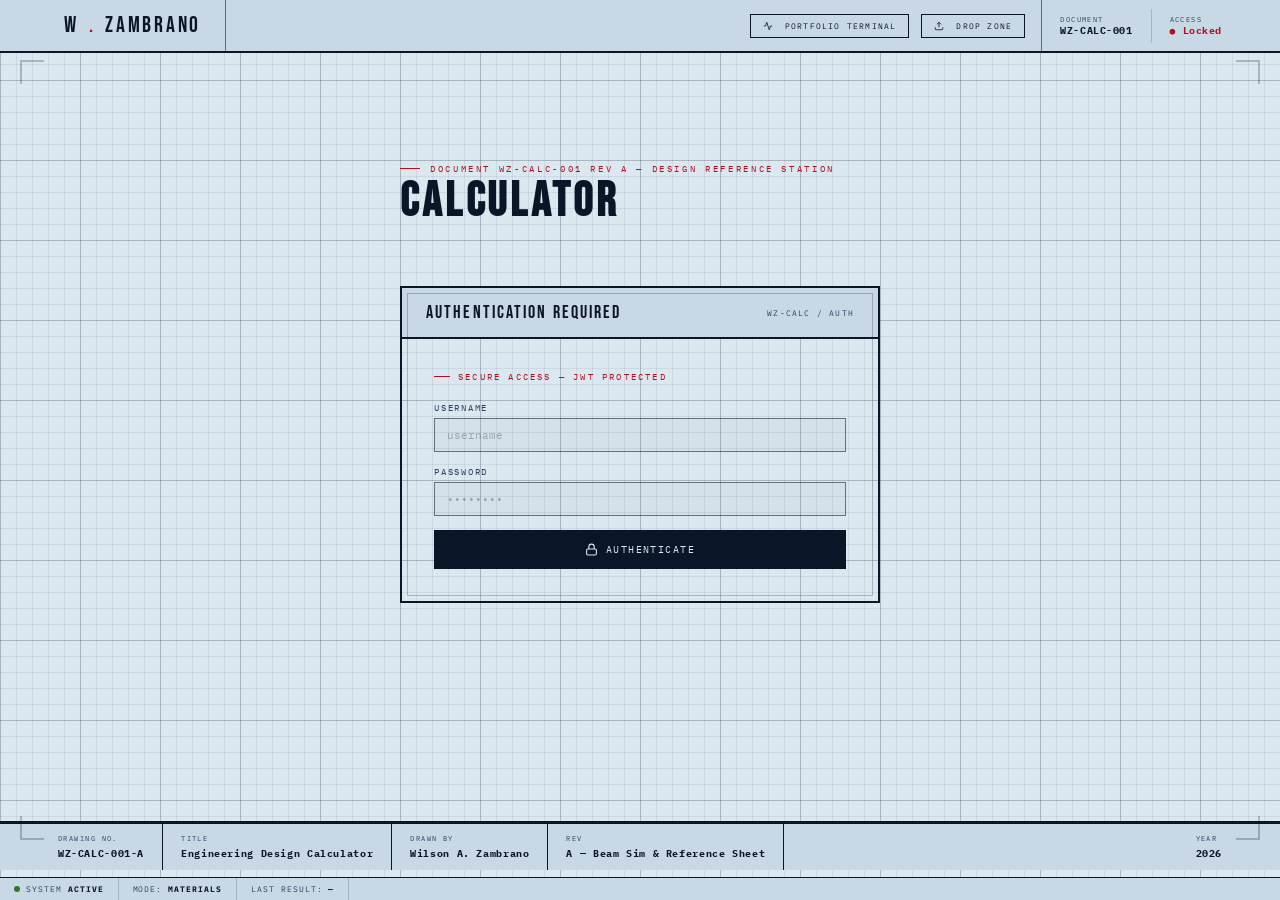
==== calculator.html @ 28a5c5eb "calc page iteration 3" ====
<!DOCTYPE html>
<html lang="en">
<head>
<meta charset="UTF-8">
<meta name="viewport" content="width=device-width, initial-scale=1.0">
<title>W.Zambrano — Engineering Calculator</title>
<link href="https://fonts.googleapis.com/css2?family=Bebas+Neue&family=IBM+Plex+Mono:ital,wght@0,300;0,400;0,600;0,700;1,400&family=Crimson+Pro:ital,wght@0,400;0,600;1,400&display=swap" rel="stylesheet">
<link href="blueprint.css" rel="stylesheet">
<link href="calculator-additions.css" rel="stylesheet">
</head>
<body>

<div class="reg-mark tl"></div><div class="reg-mark tr"></div><div class="reg-mark bl"></div><div class="reg-mark br"></div>

<header id="header">
  <nav class="nav-inner">
    <div style="display: flex; align-items: center;">
      <a href="index.html" class="nav-brand" title="Return to Portfolio">W<span>.</span>Zambrano</a>
    </div>

    <div style="display: flex; align-items: center; gap: 12px; margin-left: auto; padding-right: 16px; border-right: 1px solid var(--line-bold);">
      <a href="terminal.html" class="btn btn-outline" style="padding: 6px 12px; font-size: 0.5rem; text-decoration: none;">
        <svg width="10" height="10" viewBox="0 0 24 24" fill="none" stroke="currentColor" stroke-width="2" style="display:inline;vertical-align:middle;margin-right:4px;"><polyline points="22 12 18 12 15 21 9 3 6 12 2 12"/></svg>
        <span>Portfolio Terminal</span>
      </a>
      <a href="drop.html" class="btn btn-outline" style="padding: 6px 12px; font-size: 0.5rem; text-decoration: none;">
        <svg width="10" height="10" viewBox="0 0 24 24" fill="none" stroke="currentColor" stroke-width="2" style="display:inline;vertical-align:middle;margin-right:4px;"><path d="M21 15v4a2 2 0 01-2 2H5a2 2 0 01-2-2v-4"/><polyline points="17 8 12 3 7 8"/><line x1="12" y1="3" x2="12" y2="15"/></svg>
        <span>Drop Zone</span>
      </a>
      <button id="top-logout-btn" onclick="doLogout()" class="btn btn-outline" style="display:none; padding: 6px 12px; font-size: 0.5rem; border-color: var(--red); color: var(--red);">
        <svg width="10" height="10" viewBox="0 0 24 24" fill="none" stroke="currentColor" stroke-width="2" style="display:inline;vertical-align:middle;margin-right:4px;"><path d="M9 21H5a2 2 0 0 1-2-2V5a2 2 0 0 1 2-2h4"/><polyline points="16 17 21 12 16 7"/><line x1="21" y1="12" x2="9" y2="12"/></svg>
        Logout
      </button>
    </div>

    <div class="nav-doc-ref" style="margin-left: 0;">
      <div class="nav-doc-cell" style="border-left: none;"><span class="nav-doc-key">Document</span><span class="nav-doc-val">WZ-CALC-001</span></div>
      <div class="nav-doc-cell"><span class="nav-doc-key">Access</span><span class="nav-doc-val" id="nav-access-val" style="color:var(--red);">● Locked</span></div>
    </div>
  </nav>
</header>

<main>
  <div id="login-screen">
    <div style="margin-bottom:28px; width: 100%; max-width: 480px;">
      <p class="dwg-section-label">Document WZ-CALC-001 Rev A — Design Reference Station</p>
      <h1 class="dwg-title">Calculator</h1>
    </div>
    <div class="login-box-wrapper">
      <div class="login-box">
        <div class="login-header">
          <span class="login-header-title">Authentication Required</span>
          <span class="login-doc-ref">WZ-CALC / AUTH</span>
        </div>
        <div class="login-body">
          <p class="login-eyebrow">Secure Access — JWT Protected</p>
          <div id="login-error">Invalid credentials. Access denied.</div>
          <div class="form-group">
            <label class="form-label">Username</label>
            <input type="text" id="login-username" class="form-input" placeholder="username" autocomplete="username">
          </div>
          <div class="form-group">
            <label class="form-label">Password</label>
            <input type="password" id="login-password" class="form-input" placeholder="••••••••" autocomplete="current-password">
          </div>
          <button class="btn btn-solid btn-full" id="login-btn" onclick="doLogin()">
            <svg width="13" height="13" viewBox="0 0 24 24" fill="none" stroke="currentColor" stroke-width="2"><rect x="3" y="11" width="18" height="11" rx="2"/><path d="M7 11V7a5 5 0 0110 0v4"/></svg> Authenticate
          </button>
        </div>
      </div>
    </div>
  </div>

  <div id="app-screen" style="display:none;">
    <div style="margin-bottom:28px;">
      <p class="dwg-section-label">Document WZ-CALC-001 Rev A — Design Reference Station</p>
      <h1 class="dwg-title">Engineering Calculator</h1>
    </div>

    <div class="input-mode-toggle" style="margin-bottom: 24px;">
      <button class="mode-btn active" data-tab="materials" onclick="switchTab('materials')">Materials</button>
      <button class="mode-btn" data-tab="beam" onclick="switchTab('beam')">Beam Simulator</button>
      <button class="mode-btn" data-tab="calcs" onclick="switchTab('calcs')">Design Calcs</button>
      <button class="mode-btn" data-tab="cheat" onclick="switchTab('cheat')">Cheat Sheet</button>
    </div>

    <!-- TAB: MATERIALS -->
    <div class="tab-panel active" id="tab-materials">
      <div class="login-box">
        <div class="login-header">
          <span class="login-header-title">Material Selector</span>
          <span class="login-doc-ref">WZ-CALC / MAT</span>
        </div>
        <div class="login-body">
          <div class="form-group">
            <label class="form-label">Material</label>
            <select id="material-select" class="form-input material-dropdown" onchange="updateMaterial()"></select>
          </div>
          <div class="spec-block">
            <div class="spec-block-header">Properties</div>
            <div id="material-specs"></div>
          </div>
        </div>
      </div>
    </div>

    <!-- TAB: BEAM SIMULATOR -->
    <div class="tab-panel" id="tab-beam">
      <div class="login-box">
        <div class="login-header">
          <span class="login-header-title">Beam Deflection Simulator</span>
          <span class="login-doc-ref">WZ-CALC / BEAM</span>
        </div>
        <div class="login-body">
          <div class="field-row">
            <div class="form-group">
              <label class="form-label">Load Case</label>
              <select id="beam-type" class="form-input" onchange="onBeamTypeChange()">
                <option value="cantilever_point">Cantilever — Point Load at End</option>
                <option value="cantilever_udl">Cantilever — Uniform Load</option>
                <option value="ss_point_center">Simply Supported — Point Load at Center</option>
                <option value="ss_point_offset">Simply Supported — Point Load Off-Center</option>
                <option value="ss_udl">Simply Supported — Uniform Load</option>
              </select>
            </div>
            <div class="form-group">
              <label class="form-label">Material</label>
              <select id="beam-material" class="form-input material-dropdown"></select>
            </div>
          </div>

          <div class="field-row">
            <div class="form-group">
              <label class="form-label">Length L (mm)</label>
              <input type="number" id="beam-length" class="form-input" value="500">
            </div>
            <div class="form-group">
              <label class="form-label" id="load-label">Load P (N)</label>
              <input type="number" id="beam-load" class="form-input" value="200">
            </div>
            <div class="form-group" id="position-field" style="display:none;">
              <label class="form-label">Position a (mm from left)</label>
              <input type="number" id="beam-position" class="form-input" value="150">
            </div>
          </div>

          <div class="field-row">
            <div class="form-group">
              <label class="form-label">Cross-Section</label>
              <select id="cross-section" class="form-input" onchange="onSectionChange()">
                <option value="rect">Rectangular</option>
                <option value="circle">Circular (solid)</option>
                <option value="tube">Circular (tube)</option>
                <option value="custom">Custom I</option>
              </select>
            </div>
          </div>

          <div class="field-row" id="section-rect">
            <div class="form-group"><label class="form-label">Width b (mm)</label><input type="number" id="dim-b" class="form-input" value="20"></div>
            <div class="form-group"><label class="form-label">Height h (mm)</label><input type="number" id="dim-h" class="form-input" value="10"></div>
          </div>
          <div class="field-row" id="section-circle" style="display:none;">
            <div class="form-group"><label class="form-label">Diameter d (mm)</label><input type="number" id="dim-d" class="form-input" value="15"></div>
          </div>
          <div class="field-row" id="section-tube" style="display:none;">
            <div class="form-group"><label class="form-label">Outer Ø (mm)</label><input type="number" id="dim-do" class="form-input" value="20"></div>
            <div class="form-group"><label class="form-label">Inner Ø (mm)</label><input type="number" id="dim-di" class="form-input" value="16"></div>
          </div>
          <div class="field-row" id="section-custom" style="display:none;">
            <div class="form-group"><label class="form-label">I (mm⁴)</label><input type="number" id="dim-I" class="form-input" value="1667"></div>
            <div class="form-group"><label class="form-label">c (mm)</label><input type="number" id="dim-c" class="form-input" value="5"></div>
          </div>

          <button class="btn btn-solid" onclick="runBeamSimulation()">Run Simulation</button>

          <div class="spec-block" style="margin-top:16px;">
            <div class="spec-block-header">Deflection Plot — Exaggerated Scale</div>
            <div id="beam-svg-container"></div>
          </div>
          <div class="spec-block" style="margin-top:12px;">
            <div class="spec-block-header">Result</div>
            <div id="beam-result"></div>
          </div>
        </div>
      </div>
    </div>

    <!-- TAB: DESIGN CALCS -->
    <div class="tab-panel" id="tab-calcs">
      <div class="login-box" style="margin-bottom:20px;">
        <div class="login-header"><span class="login-header-title">Axial Stress &amp; Factor of Safety</span><span class="login-doc-ref">WZ-CALC / AXL</span></div>
        <div class="login-body">
          <div class="field-row">
            <div class="form-group"><label class="form-label">Force F (N)</label><input type="number" id="stress-F" class="form-input" value="5000"></div>
            <div class="form-group"><label class="form-label">Area A (mm²)</label><input type="number" id="stress-A" class="form-input" value="100"></div>
            <div class="form-group"><label class="form-label">Material</label><select id="stress-material" class="form-input material-dropdown"></select></div>
          </div>
          <button class="btn btn-solid" onclick="calcStress()">Calculate</button>
          <div class="spec-block" style="margin-top:12px;"><div class="spec-block-header">Result</div><div id="stress-result"></div></div>
        </div>
      </div>

      <div class="login-box" style="margin-bottom:20px;">
        <div class="login-header"><span class="login-header-title">Shaft Torsion</span><span class="login-doc-ref">WZ-CALC / TOR</span></div>
        <div class="login-body">
          <div class="field-row">
            <div class="form-group"><label class="form-label">Torque T (N·mm)</label><input type="number" id="torsion-T" class="form-input" value="15000"></div>
            <div class="form-group"><label class="form-label">Shaft Ø d (mm)</label><input type="number" id="torsion-d" class="form-input" value="20"></div>
            <div class="form-group"><label class="form-label">Length L (mm)</label><input type="number" id="torsion-L" class="form-input" value="300"></div>
            <div class="form-group"><label class="form-label">Material</label><select id="torsion-material" class="form-input material-dropdown"></select></div>
          </div>
          <button class="btn btn-solid" onclick="calcTorsion()">Calculate</button>
          <div class="spec-block" style="margin-top:12px;"><div class="spec-block-header">Result</div><div id="torsion-result"></div></div>
        </div>
      </div>

      <div class="login-box" style="margin-bottom:20px;">
        <div class="login-header"><span class="login-header-title">Column Buckling (Euler)</span><span class="login-doc-ref">WZ-CALC / BKL</span></div>
        <div class="login-body">
          <div class="field-row">
            <div class="form-group"><label class="form-label">Material</label><select id="buckle-material" class="form-input material-dropdown"></select></div>
            <div class="form-group"><label class="form-label">I (mm⁴)</label><input type="number" id="buckle-I" class="form-input" value="8333"></div>
            <div class="form-group"><label class="form-label">Length L (mm)</label><input type="number" id="buckle-L" class="form-input" value="800"></div>
            <div class="form-group"><label class="form-label">End Condition K</label>
              <select id="buckle-K" class="form-input">
                <option value="2">Fixed-Free (K=2)</option>
                <option value="1" selected>Pinned-Pinned (K=1)</option>
                <option value="0.7">Fixed-Pinned (K=0.7)</option>
                <option value="0.5">Fixed-Fixed (K=0.5)</option>
              </select>
            </div>
          </div>
          <button class="btn btn-solid" onclick="calcBuckling()">Calculate</button>
          <div class="spec-block" style="margin-top:12px;"><div class="spec-block-header">Result</div><div id="buckle-result"></div></div>
        </div>
      </div>

      <div class="login-box">
        <div class="login-header"><span class="login-header-title">Helical Spring Rate</span><span class="login-doc-ref">WZ-CALC / SPR</span></div>
        <div class="login-body">
          <div class="field-row">
            <div class="form-group"><label class="form-label">Wire Ø d (mm)</label><input type="number" id="spring-d" class="form-input" value="2"></div>
            <div class="form-group"><label class="form-label">Coil Ø D (mm)</label><input type="number" id="spring-D" class="form-input" value="18"></div>
            <div class="form-group"><label class="form-label">Active Coils n</label><input type="number" id="spring-n" class="form-input" value="10"></div>
            <div class="form-group"><label class="form-label">Material</label><select id="spring-material" class="form-input material-dropdown"></select></div>
          </div>
          <button class="btn btn-solid" onclick="calcSpring()">Calculate</button>
          <div class="spec-block" style="margin-top:12px;"><div class="spec-block-header">Result</div><div id="spring-result"></div></div>
        </div>
      </div>
    </div>

    <!-- TAB: CHEAT SHEET -->
    <div class="tab-panel" id="tab-cheat">
      <div class="cheat-section">
        <p class="cheat-section-title">Stress &amp; Strain</p>
        <table class="cheat-table">
          <tr><td class="eq">σ = F / A</td><td>Normal (axial) stress</td><td class="notes">A = cross-sectional area</td></tr>
          <tr><td class="eq">ε = δ / L</td><td>Normal strain</td><td class="notes">δ = elongation, L = original length</td></tr>
          <tr><td class="eq">σ = Eε</td><td>Hooke's Law (elastic region)</td><td class="notes">valid below yield</td></tr>
          <tr><td class="eq">τ = F / A</td><td>Shear stress</td><td class="notes">A = shear area</td></tr>
          <tr><td class="eq">G = E / [2(1+ν)]</td><td>Shear modulus from E, ν</td><td class="notes">ν = Poisson's ratio</td></tr>
          <tr><td class="eq">FoS = σ_yield / σ_applied</td><td>Factor of safety</td><td class="notes">use UTS instead of σ_yield for brittle materials</td></tr>
          <tr><td class="eq">δ = αLΔT</td><td>Thermal expansion</td><td class="notes">α = coefficient of thermal expansion</td></tr>
        </table>
      </div>

      <div class="cheat-section">
        <p class="cheat-section-title">Bending &amp; Beams</p>
        <table class="cheat-table">
          <tr><td class="eq">σ = Mc / I</td><td>Bending stress</td><td class="notes">c = distance to outer fiber</td></tr>
          <tr><td class="eq">I_rect = bh³/12</td><td>Rectangular section</td><td class="notes">about centroidal axis</td></tr>
          <tr><td class="eq">I_circle = πd⁴/64</td><td>Solid circular section</td><td class="notes"></td></tr>
          <tr><td class="eq">I_tube = π(d_o⁴−d_i⁴)/64</td><td>Hollow circular section</td><td class="notes"></td></tr>
          <tr><td class="eq">y_max = PL³/3EI</td><td>Cantilever, point load @ end</td><td class="notes">M_max = PL at wall</td></tr>
          <tr><td class="eq">y_max = wL⁴/8EI</td><td>Cantilever, UDL</td><td class="notes">M_max = wL²/2 at wall</td></tr>
          <tr><td class="eq">y_max = PL³/48EI</td><td>Simply supported, center load</td><td class="notes">M_max = PL/4 at center</td></tr>
          <tr><td class="eq">y_max = 5wL⁴/384EI</td><td>Simply supported, UDL</td><td class="notes">M_max = wL²/8 at center</td></tr>
          <tr><td class="eq">M_max = Pab/L</td><td>Simply supported, offset point load</td><td class="notes">a,b = distances from each support</td></tr>
        </table>
      </div>

      <div class="cheat-section">
        <p class="cheat-section-title">Torsion</p>
        <table class="cheat-table">
          <tr><td class="eq">τ = Tr / J</td><td>Shear stress in circular shaft</td><td class="notes">r = radius to point of interest</td></tr>
          <tr><td class="eq">θ = TL / GJ</td><td>Angle of twist</td><td class="notes">θ in radians</td></tr>
          <tr><td class="eq">J_solid = πd⁴/32</td><td>Polar moment, solid shaft</td><td class="notes"></td></tr>
          <tr><td class="eq">J_tube = π(d_o⁴−d_i⁴)/32</td><td>Polar moment, hollow shaft</td><td class="notes"></td></tr>
          <tr><td class="eq">P = Tω</td><td>Power transmitted</td><td class="notes">ω in rad/s, P in Watts</td></tr>
        </table>
      </div>

      <div class="cheat-section">
        <p class="cheat-section-title">Columns &amp; Buckling</p>
        <table class="cheat-table">
          <tr><td class="eq">P_cr = π²EI / (KL)²</td><td>Euler critical buckling load</td><td class="notes">K: 2 (fixed-free), 1 (pinned-pinned), 0.7 (fixed-pinned), 0.5 (fixed-fixed)</td></tr>
          <tr><td class="eq">σ_cr = π²E / (KL/r)²</td><td>Critical stress</td><td class="notes">r = radius of gyration = √(I/A)</td></tr>
        </table>
      </div>

      <div class="cheat-section">
        <p class="cheat-section-title">Pressure Vessels &amp; Fasteners</p>
        <table class="cheat-table">
          <tr><td class="eq">σ_hoop = Pr / t</td><td>Thin-wall hoop stress</td><td class="notes">valid for t &lt; r/10</td></tr>
          <tr><td class="eq">σ_long = Pr / 2t</td><td>Thin-wall longitudinal stress</td><td class="notes"></td></tr>
          <tr><td class="eq">T = KDF</td><td>Bolt torque-tension</td><td class="notes">K ≈ 0.2 (dry steel), D = nominal diameter, F = preload</td></tr>
        </table>
      </div>

      <div class="cheat-section">
        <p class="cheat-section-title">Springs &amp; Dynamics</p>
        <table class="cheat-table">
          <tr><td class="eq">k = Gd⁴ / 8D³n</td><td>Helical compression spring rate</td><td class="notes">D = mean coil diameter, n = active coils</td></tr>
          <tr><td class="eq">f_n = (1/2π)√(k/m)</td><td>Natural frequency, spring-mass</td><td class="notes">f_n in Hz</td></tr>
          <tr><td class="eq">N₁ω₁ = N₂ω₂</td><td>Gear ratio</td><td class="notes">N = teeth count, ω = angular speed</td></tr>
        </table>
      </div>

      <div class="cheat-section">
        <p class="cheat-section-title">Fluids</p>
        <table class="cheat-table">
          <tr><td class="eq">Re = ρvD / μ</td><td>Reynolds number</td><td class="notes">Re &lt; 2300 laminar (pipe flow)</td></tr>
          <tr><td class="eq">ΔP = f(L/D)(ρv²/2)</td><td>Darcy-Weisbach pressure drop</td><td class="notes">f = friction factor</td></tr>
        </table>
      </div>

      <div class="cheat-section">
        <p class="cheat-section-title">Basic Electrical</p>
        <table class="cheat-table">
          <tr><td class="eq">V = IR</td><td>Ohm's Law</td><td class="notes">V = volts, I = amps, R = ohms</td></tr>
          <tr><td class="eq">P = VI = I²R = V²/R</td><td>Electrical power</td><td class="notes">P in watts</td></tr>
          <tr><td class="eq">R_series = R₁+R₂+...</td><td>Series resistance</td><td class="notes"></td></tr>
          <tr><td class="eq">1/R_parallel = Σ(1/Rᵢ)</td><td>Parallel resistance</td><td class="notes"></td></tr>
          <tr><td class="eq">E = ½CV²</td><td>Energy stored in a capacitor</td><td class="notes">C in farads</td></tr>
          <tr><td class="eq">τ = RC</td><td>RC time constant</td><td class="notes">time to ~63% charge/discharge</td></tr>
          <tr><td class="eq">T_motor = kₜ·I</td><td>DC motor torque</td><td class="notes">kₜ = torque constant</td></tr>
        </table>
      </div>

      <div class="cheat-section">
        <p class="cheat-section-title">Fasteners — Metric Thread Reference</p>
        <table class="cheat-table">
          <tr><td class="eq">M3 × 0.5</td><td>Tap drill Ø 2.5 mm</td><td class="notes">clearance drill Ø 3.4 mm</td></tr>
          <tr><td class="eq">M4 × 0.7</td><td>Tap drill Ø 3.3 mm</td><td class="notes">clearance drill Ø 4.5 mm</td></tr>
          <tr><td class="eq">M5 × 0.8</td><td>Tap drill Ø 4.2 mm</td><td class="notes">clearance drill Ø 5.5 mm</td></tr>
          <tr><td class="eq">M6 × 1.0</td><td>Tap drill Ø 5.0 mm</td><td class="notes">clearance drill Ø 6.6 mm</td></tr>
          <tr><td class="eq">M8 × 1.25</td><td>Tap drill Ø 6.8 mm</td><td class="notes">clearance drill Ø 9.0 mm</td></tr>
          <tr><td class="eq">M10 × 1.5</td><td>Tap drill Ø 8.5 mm</td><td class="notes">clearance drill Ø 11.0 mm</td></tr>
          <tr><td class="eq">M12 × 1.75</td><td>Tap drill Ø 10.2 mm</td><td class="notes">clearance drill Ø 13.5 mm</td></tr>
        </table>
        <p class="cheat-note">Tap drill ≈ major Ø − pitch. Rule of thumb for ~75% thread engagement, adequate for most non-critical joints.</p>
      </div>

      <div class="cheat-section">
        <p class="cheat-section-title">Recommended Factors of Safety</p>
        <table class="cheat-table">
          <tr><td class="eq">1.25 – 1.5</td><td>Static load, ductile material, load well known</td><td class="notes">high-confidence analysis</td></tr>
          <tr><td class="eq">1.5 – 2.0</td><td>Static load, ductile material, typical design</td><td class="notes">general machine parts</td></tr>
          <tr><td class="eq">2.0 – 2.5</td><td>Static load, brittle material</td><td class="notes">or uncertain loading</td></tr>
          <tr><td class="eq">2.5 – 4.0</td><td>Dynamic/repeated loading</td><td class="notes">fatigue-prone joints</td></tr>
          <tr><td class="eq">4.0 +</td><td>Shock or impact loading</td><td class="notes">or high consequence of failure</td></tr>
        </table>
      </div>

      <div class="cheat-section">
        <p class="cheat-section-title">GD&amp;T Quick Reference</p>
        <table class="cheat-table">
          <tr><td class="eq">⏤ Straightness</td><td>Form</td><td class="notes">no datum required</td></tr>
          <tr><td class="eq">⏥ Flatness</td><td>Form</td><td class="notes">no datum required</td></tr>
          <tr><td class="eq">○ Circularity</td><td>Form</td><td class="notes">no datum required</td></tr>
          <tr><td class="eq">⌭ Cylindricity</td><td>Form</td><td class="notes">no datum required</td></tr>
          <tr><td class="eq">∥ Parallelism</td><td>Orientation</td><td class="notes">references a datum</td></tr>
          <tr><td class="eq">⊥ Perpendicularity</td><td>Orientation</td><td class="notes">references a datum</td></tr>
          <tr><td class="eq">∠ Angularity</td><td>Orientation</td><td class="notes">references a datum</td></tr>
          <tr><td class="eq">⌖ Position</td><td>Location</td><td class="notes">true position of a feature</td></tr>
          <tr><td class="eq">◎ Concentricity</td><td>Location</td><td class="notes">rarely used — position preferred</td></tr>
          <tr><td class="eq">⌰ Runout</td><td>Runout</td><td class="notes">circular or total</td></tr>
        </table>
      </div>

      <div class="cheat-section">
        <p class="cheat-section-title">Unit Conversions</p>
        <table class="cheat-table">
          <tr><td class="eq">1 in = 25.4 mm</td><td>Length</td><td class="notes"></td></tr>
          <tr><td class="eq">1 lbf = 4.448 N</td><td>Force</td><td class="notes"></td></tr>
          <tr><td class="eq">1 psi = 6.895 kPa</td><td>Pressure / stress</td><td class="notes">1 ksi = 6.895 MPa</td></tr>
          <tr><td class="eq">1 lbf·in = 0.113 N·m</td><td>Torque / moment</td><td class="notes">1 lbf·ft = 1.356 N·m</td></tr>
          <tr><td class="eq">1 hp = 745.7 W</td><td>Power</td><td class="notes"></td></tr>
          <tr><td class="eq">1 BTU = 1055 J</td><td>Energy</td><td class="notes"></td></tr>
          <tr><td class="eq">°F = °C × 9/5 + 32</td><td>Temperature</td><td class="notes"></td></tr>
        </table>
      </div>
    </div>
  </div>
</main>

<footer>
  <div class="title-block">
    <div class="tb-cell"><span class="tb-key">Drawing No.</span><span class="tb-val">WZ-CALC-001-A</span></div>
    <div class="tb-cell"><span class="tb-key">Title</span><span class="tb-val">Engineering Design Calculator</span></div>
    <div class="tb-cell"><span class="tb-key">Drawn By</span><span class="tb-val">Wilson A. Zambrano</span></div>
    <div class="tb-cell"><span class="tb-key">Rev</span><span class="tb-val">A — Beam Sim &amp; Reference Sheet</span></div>
    <div class="tb-cell"><span class="tb-key">Year</span><span class="tb-val" id="footer-year"></span></div>
  </div>
</footer>

<div id="status-bar">
  <div class="status-cell"><span class="status-dot" id="status-dot"></span><span id="status-text">System <strong>Active</strong></span></div>
  <div class="status-cell">Mode: <strong id="status-mode">Materials</strong></div>
  <div class="status-cell">Last Result: <strong id="status-result">—</strong></div>
</div>

<div id="toast"></div>

<script>
  function switchTab(tab) {
    document.querySelectorAll('.mode-btn').forEach(b => b.classList.toggle('active', b.dataset.tab === tab));
    document.querySelectorAll('.tab-panel').forEach(p => p.classList.toggle('active', p.id === 'tab-' + tab));
    const labels = { materials: 'Materials', beam: 'Beam Simulator', calcs: 'Design Calcs', cheat: 'Cheat Sheet' };
    document.getElementById('status-mode').textContent = labels[tab];
  }
  const fy = document.getElementById('footer-year');
  if (fy && !fy.textContent) fy.textContent = new Date().getFullYear();
</script>

<!-- Load your existing auth and logic script -->
<script src="app.js"></script>
<script src="calc.js"></script>
</body>
</html>
---- blueprint.css ----
/* ═══════════════════════════════════════════════════════
   BLUEPRINT DESIGN SYSTEM — FILE DROP  (WZ-DROP-001 Rev C)
   Persistent cross-device storage via Cloudflare Worker
═══════════════════════════════════════════════════════ */
:root {
  --paper: #dce8f0;
  --paper-dark: #c8d8e4;
  --ink: #0a1628;
  --ink-dim: #2a4060;
  --ink-faint: rgba(10,22,40,0.25);
  --blue: #1a3a5c;
  --red: #b01020;
  --gold: #8a6a00;
  --green: #2a7a2a;
  --line: rgba(10,22,40,0.18);
  --line-bold: rgba(10,22,40,0.55);
  --white: #f4f8fc;
}
*, *::before, *::after { box-sizing: border-box; margin: 0; padding: 0; }
html { scroll-behavior: smooth; }
body {
  background: var(--paper);
  color: var(--ink);
  font-family: 'IBM Plex Mono', monospace;
  min-height: 100vh;
  overflow-x: hidden;
  cursor: crosshair;
  display: flex;
  flex-direction: column;
}
body::before {
  content: '';
  position: fixed;
  inset: 0;
  background-image:
    linear-gradient(var(--line) 1px, transparent 1px),
    linear-gradient(90deg, var(--line) 1px, transparent 1px),
    linear-gradient(rgba(10,22,40,0.07) 1px, transparent 1px),
    linear-gradient(90deg, rgba(10,22,40,0.07) 1px, transparent 1px);
  background-size: 80px 80px, 80px 80px, 16px 16px, 16px 16px;
  pointer-events: none;
  z-index: 0;
}

/* ── HEADER ── */
#header { position: sticky; top: 0; z-index: 100; background: var(--paper-dark); border-bottom: 2px solid var(--ink); }
.nav-inner { display: flex; justify-content: space-between; align-items: stretch; max-width: 1200px; margin: 0 auto; }
.nav-brand { font-family: 'Bebas Neue', sans-serif; font-size: 1.4rem; letter-spacing: 0.12em; color: var(--ink); text-decoration: none; padding: 12px 24px; border-right: 1px solid var(--line-bold); display: flex; align-items: center; gap: 10px; transition: background 0.15s; }
.nav-brand:hover { background: rgba(10,22,40,0.05); }
.nav-brand span { color: var(--red); }
.nav-doc-ref { display: flex; align-items: center; }
.nav-doc-cell { padding: 6px 18px; border-left: 1px solid var(--line); display: flex; flex-direction: column; justify-content: center; }
.nav-doc-key { font-size: 0.45rem; text-transform: uppercase; letter-spacing: 0.2em; color: var(--ink-dim); }
.nav-doc-val { font-size: 0.6rem; font-weight: 700; color: var(--ink); letter-spacing: 0.06em; }

/* ── MAIN ── */
main { flex: 1; position: relative; z-index: 1; max-width: 1200px; margin: 0 auto; padding: 60px 40px; width: 100%; }
.reg-mark { position: fixed; width: 24px; height: 24px; z-index: 2; pointer-events: none; }
.reg-mark.tl { top: 60px; left: 20px; border-top: 2px solid var(--ink-faint); border-left: 2px solid var(--ink-faint); }
.reg-mark.tr { top: 60px; right: 20px; border-top: 2px solid var(--ink-faint); border-right: 2px solid var(--ink-faint); }
.reg-mark.bl { bottom: 60px; left: 20px; border-bottom: 2px solid var(--ink-faint); border-left: 2px solid var(--ink-faint); }
.reg-mark.br { bottom: 60px; right: 20px; border-bottom: 2px solid var(--ink-faint); border-right: 2px solid var(--ink-faint); }
.dwg-section-label { font-size: 0.55rem; text-transform: uppercase; letter-spacing: 0.3em; color: var(--red); margin-bottom: 4px; display: flex; align-items: center; gap: 10px; }
.dwg-section-label::before { content: ''; display: inline-block; width: 20px; height: 1px; background: var(--red); }
.dwg-title { font-family: 'Bebas Neue', sans-serif; font-size: clamp(2rem, 4vw, 3rem); letter-spacing: 0.08em; color: var(--ink); line-height: 1; margin-bottom: 32px; }

/* ── FORMS & BUTTONS ── */
.btn { font-family: 'IBM Plex Mono', monospace; font-size: 0.6rem; text-transform: uppercase; letter-spacing: 0.15em; padding: 10px 22px; cursor: pointer; text-decoration: none; display: inline-flex; align-items: center; justify-content: center; gap: 8px; transition: all 0.15s; border: none; }
.btn-solid { background: var(--ink); color: var(--paper); }
.btn-solid:hover { background: var(--blue); }
.btn-solid:disabled { opacity: 0.4; cursor: not-allowed; }
.btn-outline { background: transparent; color: var(--ink); border: 1.5px solid var(--ink); }
.btn-outline:hover { background: rgba(10,22,40,0.07); }
.btn-full { width: 100%; padding: 13px; }
.form-label { display: block; font-size: 0.55rem; text-transform: uppercase; letter-spacing: 0.2em; color: var(--ink-dim); margin-bottom: 5px; }
.form-input, .form-textarea { width: 100%; background: rgba(10,22,40,0.03); border: 1px solid var(--line-bold); color: var(--ink); padding: 9px 12px; font-family: 'IBM Plex Mono', monospace; font-size: 0.7rem; outline: none; transition: border-color 0.15s; -webkit-appearance: none; resize: vertical; }
.form-input:focus, .form-textarea:focus { border-color: var(--ink); background: rgba(10,22,40,0.06); }
.form-input::placeholder, .form-textarea::placeholder { color: rgba(10,22,40,0.3); }
.form-group { margin-bottom: 14px; }

/* ── LOGIN ── */
#login-screen { display: flex; align-items: center; justify-content: center; min-height: 60vh; flex-direction: column; padding: 40px 0;}
.login-box-wrapper { width: 100%; max-width: 480px; }
.login-box { border: 2px solid var(--ink); width: 100%; position: relative; }
.login-box::before { content: ''; position: absolute; inset: 5px; border: 0.5px solid var(--ink-faint); pointer-events: none; }
.login-header { background: var(--paper-dark); border-bottom: 2px solid var(--ink); padding: 14px 24px; display: flex; align-items: center; justify-content: space-between; }
.login-header-title { font-family: 'Bebas Neue', sans-serif; font-size: 1.1rem; letter-spacing: 0.12em; color: var(--ink); }
.login-doc-ref { font-size: 0.5rem; text-transform: uppercase; letter-spacing: 0.15em; color: var(--ink-dim); }
.login-body { padding: 32px; }
.login-eyebrow { font-size: 0.55rem; text-transform: uppercase; letter-spacing: 0.25em; color: var(--red); margin-bottom: 20px; display: flex; align-items: center; gap: 8px; }
.login-eyebrow::before { content: ''; display: inline-block; width: 16px; height: 1px; background: var(--red); }
#login-error { display: none; border: 1px solid var(--red); background: rgba(176,16,32,0.04); padding: 8px 12px; font-size: 0.6rem; color: var(--red); letter-spacing: 0.06em; margin-bottom: 16px; }

/* ── APP ── */
#app-screen { display: none; }
.drop-layout { display: grid; grid-template-columns: 1fr 320px; gap: 0; border: 2px solid var(--ink); }

/* Drop panel */
.drop-panel { border-right: 2px solid var(--ink); padding: 32px; display: flex; flex-direction: column; gap: 24px; }
#drop-zone { position: relative; border: 2px dashed var(--ink-dim); padding: 60px 32px; display: flex; flex-direction: column; align-items: center; justify-content: center; gap: 16px; cursor: pointer; transition: all 0.2s; background: rgba(10,22,40,0.02); min-height: 260px; text-align: center; }
#drop-zone::before { content: ''; position: absolute; inset: 5px; border: 0.5px solid var(--ink-faint); pointer-events: none; }
#drop-zone.drag-over { border-color: var(--red); background: rgba(176,16,32,0.04); }
#drop-zone.has-file  { border-style: solid; border-color: var(--green); background: rgba(42,122,42,0.04); }
.drop-icon { width: 56px; height: 56px; border: 2px solid var(--ink); display: flex; align-items: center; justify-content: center; position: relative; flex-shrink: 0; }
.drop-icon svg { width: 28px; height: 28px; stroke: var(--ink); }
.drop-icon::after { content: ''; position: absolute; inset: -8px; border: 0.5px dashed var(--ink-faint); }
.drop-callout { position: absolute; top: 10px; right: 10px; font-size: 0.5rem; text-transform: uppercase; letter-spacing: 0.15em; color: var(--ink-dim); display: flex; align-items: center; gap: 4px; }
.drop-callout::before { content: ''; display: inline-block; width: 12px; height: 1px; background: var(--ink-dim); }
.drop-label { font-family: 'Bebas Neue', sans-serif; font-size: 1.4rem; letter-spacing: 0.1em; color: var(--ink); }
.drop-sub { font-size: 0.6rem; color: var(--ink-dim); letter-spacing: 0.08em; line-height: 1.7; }
.drop-formats { display: flex; flex-wrap: wrap; gap: 4px; justify-content: center; }
.format-tag { font-size: 0.5rem; text-transform: uppercase; letter-spacing: 0.1em; padding: 2px 7px; border: 1px solid var(--line-bold); color: var(--ink-dim); }
#file-input { display: none; }
.input-mode-toggle { display: flex; border: 1px solid var(--line-bold); overflow: hidden; }
.mode-btn { flex: 1; font-family: 'IBM Plex Mono', monospace; font-size: 0.55rem; text-transform: uppercase; letter-spacing: 0.15em; padding: 8px 12px; cursor: pointer; background: transparent; border: none; color: var(--ink-dim); transition: all 0.15s; border-right: 1px solid var(--line-bold); }
.mode-btn:last-child { border-right: none; }
.mode-btn.active { background: var(--ink); color: var(--paper); }

/* Sidebar */
.sidebar { padding: 28px; display: flex; flex-direction: column; gap: 24px; }
.log-title { font-size: 0.55rem; text-transform: uppercase; letter-spacing: 0.25em; color: var(--red); padding-bottom: 8px; border-bottom: 1px solid var(--line-bold); display: flex; align-items: center; justify-content: space-between; }
.log-title-left { display: flex; align-items: center; gap: 8px; }
.log-title-left::before { content: ''; display: inline-block; width: 12px; height: 1px; background: var(--red); }
.log-list { display: flex; flex-direction: column; border: 1px solid var(--line-bold); max-height: 380px; overflow-y: auto; }
.log-empty { padding: 24px 16px; text-align: center; font-size: 0.55rem; color: var(--ink-faint); letter-spacing: 0.1em; text-transform: uppercase; background-image: repeating-linear-gradient(45deg,transparent,transparent 8px,rgba(10,22,40,0.04) 8px,rgba(10,22,40,0.04) 9px); }
.log-loading { padding: 20px 16px; text-align: center; font-size: 0.55rem; color: var(--ink-dim); letter-spacing: 0.1em; text-transform: uppercase; }
.log-item { display: flex; flex-direction: column; padding: 10px 12px; border-bottom: 1px solid var(--line); transition: background 0.15s; }
.log-item:last-child { border-bottom: none; }
.log-item:hover { background: rgba(10,22,40,0.05); }
.log-item-header { display: flex; align-items: center; gap: 8px; margin-bottom: 3px; }
.log-type-badge { font-size: 0.45rem; text-transform: uppercase; letter-spacing: 0.12em; padding: 1px 5px; border: 1px solid var(--line-bold); color: var(--blue); flex-shrink: 0; }
.log-type-badge.file-type { color: var(--red); border-color: var(--red); }
.log-type-badge.url-type  { color: var(--gold); border-color: var(--gold); }
.log-name { font-size: 0.6rem; color: var(--ink); font-weight: 600; white-space: nowrap; overflow: hidden; text-overflow: ellipsis; flex: 1; letter-spacing: 0.03em; display: flex; align-items: center; }
.log-meta { font-size: 0.5rem; color: var(--ink-dim); letter-spacing: 0.08em; display: flex; gap: 8px; flex-wrap: wrap; }
.log-actions { display: flex; gap: 6px; margin-top: 6px; flex-wrap: wrap; }
.log-btn { font-family: 'IBM Plex Mono', monospace; font-size: 0.5rem; text-transform: uppercase; letter-spacing: 0.1em; padding: 3px 8px; cursor: pointer; background: transparent; border: 1px solid var(--line-bold); color: var(--ink-dim); transition: all 0.12s; }
.log-btn:hover { background: var(--ink); color: var(--paper); border-color: var(--ink); }
.log-btn.danger:hover { background: var(--red); border-color: var(--red); }
.spec-block { border: 1px solid var(--line-bold); font-size: 0.55rem; }
.spec-block-header { background: rgba(10,22,40,0.06); padding: 6px 10px; border-bottom: 1px solid var(--line-bold); text-transform: uppercase; letter-spacing: 0.2em; color: var(--ink-dim); }
.spec-row { display: flex; border-bottom: 1px solid var(--line); }
.spec-row:last-child { border-bottom: none; }
.spec-key { flex: 0 0 110px; padding: 5px 8px; text-transform: uppercase; letter-spacing: 0.08em; color: var(--ink-dim); background: rgba(10,22,40,0.03); border-right: 1px solid var(--line); }
.spec-val { padding: 5px 8px; color: var(--ink); font-weight: 600; word-break: break-all; }
.spec-val.green { color: var(--green); }

/* Preview & Blueprint Syntax Override */
#preview-overlay { display: none; position: fixed; inset: 0; z-index: 200; background: rgba(10,22,40,0.8); align-items: center; justify-content: center; padding: 40px; }
#preview-overlay.open { display: flex; }
.preview-modal { background: var(--paper); border: 2px solid var(--ink); max-width: 760px; width: 100%; max-height: 80vh; display: flex; flex-direction: column; }
.preview-header { display: flex; align-items: center; justify-content: space-between; padding: 10px 16px; border-bottom: 2px solid var(--ink); background: var(--paper-dark); flex-shrink: 0; }
.preview-title { font-family: 'Bebas Neue', sans-serif; font-size: 1rem; letter-spacing: 0.1em; color: var(--ink); }
.preview-close { font-family: 'IBM Plex Mono', monospace; font-size: 0.55rem; text-transform: uppercase; letter-spacing: 0.15em; padding: 5px 10px; cursor: pointer; background: transparent; border: 1px solid var(--line-bold); color: var(--ink-dim); transition: all 0.12s; }
.preview-close:hover { background: var(--ink); color: var(--paper); }
.preview-content { overflow: auto; padding: 24px; flex: 1; }
.preview-text { font-family: 'Crimson Pro', serif; font-size: 1rem; line-height: 1.8; color: var(--ink-dim); white-space: pre-wrap; word-break: break-word; }
.preview-url { font-size: 0.75rem; color: var(--blue); word-break: break-all; padding: 12px; border: 1px solid var(--line-bold); background: rgba(10,22,40,0.03); }
.preview-img { max-width: 100%; border: 1px solid var(--line-bold); display: block; }
.preview-center { font-size: 0.65rem; color: var(--ink-dim); text-align: center; padding: 32px; }

/* Custom Prism Theme for Blueprint UI */
pre[class*="language-"] { background: var(--paper-dark) !important; border: 1px solid var(--line-bold); border-radius: 0; padding: 16px; margin: 0; font-family: 'IBM Plex Mono', monospace !important; font-size: 0.75rem; color: var(--ink) !important; text-shadow: none !important; }
code[class*="language-"], pre[class*="language-"] * { font-family: 'IBM Plex Mono', monospace !important; text-shadow: none !important; }
.token.comment, .token.prolog, .token.doctype, .token.cdata { color: var(--ink-dim) !important; font-style: italic; }
.token.punctuation { color: var(--ink-faint) !important; }
.token.property, .token.tag, .token.boolean, .token.number, .token.constant, .token.symbol, .token.deleted { color: var(--red) !important; }
.token.selector, .token.attr-name, .token.string, .token.char, .token.builtin, .token.inserted { color: var(--green) !important; }
.token.operator, .token.entity, .token.url, .language-css .token.string, .style .token.string { color: var(--gold) !important; background: transparent !important; }
.token.atrule, .token.attr-value, .token.keyword { color: var(--blue) !important; font-weight: 600; }
.token.function, .token.class-name { color: var(--red) !important; }

/* 3D STL Viewer Canvas */
#stl-viewer-container { width: 100%; height: 400px; border: 1px solid var(--line-bold); background-image: linear-gradient(var(--line) 1px, transparent 1px), linear-gradient(90deg, var(--line) 1px, transparent 1px); background-size: 20px 20px; background-color: var(--paper); cursor: grab; position: relative; }
#stl-viewer-container:active { cursor: grabbing; }
.viewer-overlay { position: absolute; top: 10px; left: 10px; font-size: 0.5rem; text-transform: uppercase; letter-spacing: 0.15em; color: var(--ink-dim); pointer-events: none; background: rgba(220,232,240,0.8); padding: 4px; }

/* Status & Footer */
#toast { position: fixed; bottom: 80px; left: 50%; transform: translateX(-50%) translateY(20px); background: var(--ink); color: var(--paper); font-size: 0.6rem; text-transform: uppercase; letter-spacing: 0.15em; padding: 10px 22px; border: 1px solid var(--line-bold); opacity: 0; transition: opacity 0.2s, transform 0.2s; pointer-events: none; z-index: 300; white-space: nowrap; }
#toast.show { opacity: 1; transform: translateX(-50%) translateY(0); }
#toast.error { background: var(--red); }
#status-bar { position: fixed; bottom: 0; left: 0; right: 0; z-index: 50; background: var(--paper-dark); border-top: 1px solid var(--ink); display: flex; align-items: stretch; font-size: 0.5rem; }
.status-cell { padding: 6px 14px; border-right: 1px solid var(--line); display: flex; align-items: center; gap: 6px; color: var(--ink-dim); text-transform: uppercase; letter-spacing: 0.12em; }
.status-cell strong { color: var(--ink); font-weight: 700; }
.status-dot { width: 6px; height: 6px; border-radius: 50%; background: var(--green); animation: blink 2s ease infinite; }
.status-dot.offline { background: var(--red); animation: none; }
@keyframes blink { 0%,100%{opacity:1} 50%{opacity:0.3} }

footer { position: relative; z-index: 1; border-top: 3px solid var(--ink); background: var(--paper-dark); margin-bottom: 30px; }
.title-block { max-width: 1200px; margin: 0 auto; display: flex; align-items: stretch; }
.tb-cell { border-right: 1px solid var(--ink); padding: 10px 18px; display: flex; flex-direction: column; justify-content: center; gap: 3px; min-width: 0; }
.tb-cell:last-child { border-right: none; margin-left: auto; }
.tb-key { font-size: 0.45rem; text-transform: uppercase; letter-spacing: 0.2em; color: var(--ink-dim); }
.tb-val { font-size: 0.65rem; font-weight: 700; color: var(--ink); letter-spacing: 0.06em; white-space: nowrap; }
.spinner { display: inline-block; width: 12px; height: 12px; border: 2px solid var(--line-bold); border-top-color: var(--ink); border-radius: 50%; animation: spin 0.7s linear infinite; vertical-align: middle; }
@keyframes spin { to { transform: rotate(360deg); } }

@media (max-width: 900px) {
  .drop-layout { grid-template-columns: 1fr; }
  .drop-panel { border-right: none; border-bottom: 2px solid var(--ink); }
  main { padding: 40px 20px; }
  .nav-doc-ref { display: none; }
}
@media (max-width: 560px) {
  .title-block { flex-wrap: wrap; }
  .tb-cell { flex: 1 1 50%; border-bottom: 1px solid var(--line); }
}
---- calculator-additions.css ----
/* Calculator-specific additions — layers on top of blueprint.css.
   Reuses .login-box, .spec-block, .input-mode-toggle/.mode-btn,
   .form-group/.form-input from the core design system. */

.tab-panel { display: none; }
.tab-panel.active { display: block; }

.field-row {
  display: flex;
  gap: 12px;
  flex-wrap: wrap;
  margin-bottom: 4px;
}
.field-row .form-group { flex: 1; min-width: 150px; }

#material-specs, #beam-result, #stress-result, #torsion-result, #buckle-result, #spring-result {
  padding: 10px 12px;
  font-size: 0.65rem;
  line-height: 1.9;
  color: var(--ink);
}
#material-specs strong { color: var(--ink-dim); font-weight: 600; }

.formula-line {
  margin-top: 4px;
  padding-top: 10px;
  border-top: 1px solid var(--line);
  font-size: 0.6rem;
  color: var(--ink-dim);
  letter-spacing: 0.02em;
}

#beam-svg-container { padding: 12px; }
#beam-svg-container svg { width: 100%; height: auto; }

/* ── CHEAT SHEET ── */
.cheat-section { margin-bottom: 28px; }
.cheat-section-title {
  font-size: 0.55rem;
  text-transform: uppercase;
  letter-spacing: 0.25em;
  color: var(--red);
  margin-bottom: 10px;
  padding-bottom: 6px;
  border-bottom: 1px solid var(--line-bold);
  display: flex;
  align-items: center;
  gap: 10px;
}
.cheat-section-title::before { content: ''; display: inline-block; width: 16px; height: 1px; background: var(--red); }

table.cheat-table {
  width: 100%;
  border-collapse: collapse;
  font-size: 0.68rem;
}
table.cheat-table tr { border-bottom: 1px solid var(--line); }
table.cheat-table tr:last-child { border-bottom: none; }
table.cheat-table td { padding: 7px 10px; text-align: left; vertical-align: top; color: var(--ink-dim); }
table.cheat-table td.eq { color: var(--ink); font-weight: 600; white-space: nowrap; letter-spacing: 0.02em; }
table.cheat-table td.notes { color: var(--ink-dim); font-size: 0.62rem; opacity: 0.85; }

.cheat-note {
  font-size: 0.62rem;
  color: var(--ink-dim);
  line-height: 1.7;
  padding: 10px 0 4px;
}
.cheat-note strong { color: var(--ink); }

@media (max-width: 720px) {
  table.cheat-table td.eq { white-space: normal; }
}
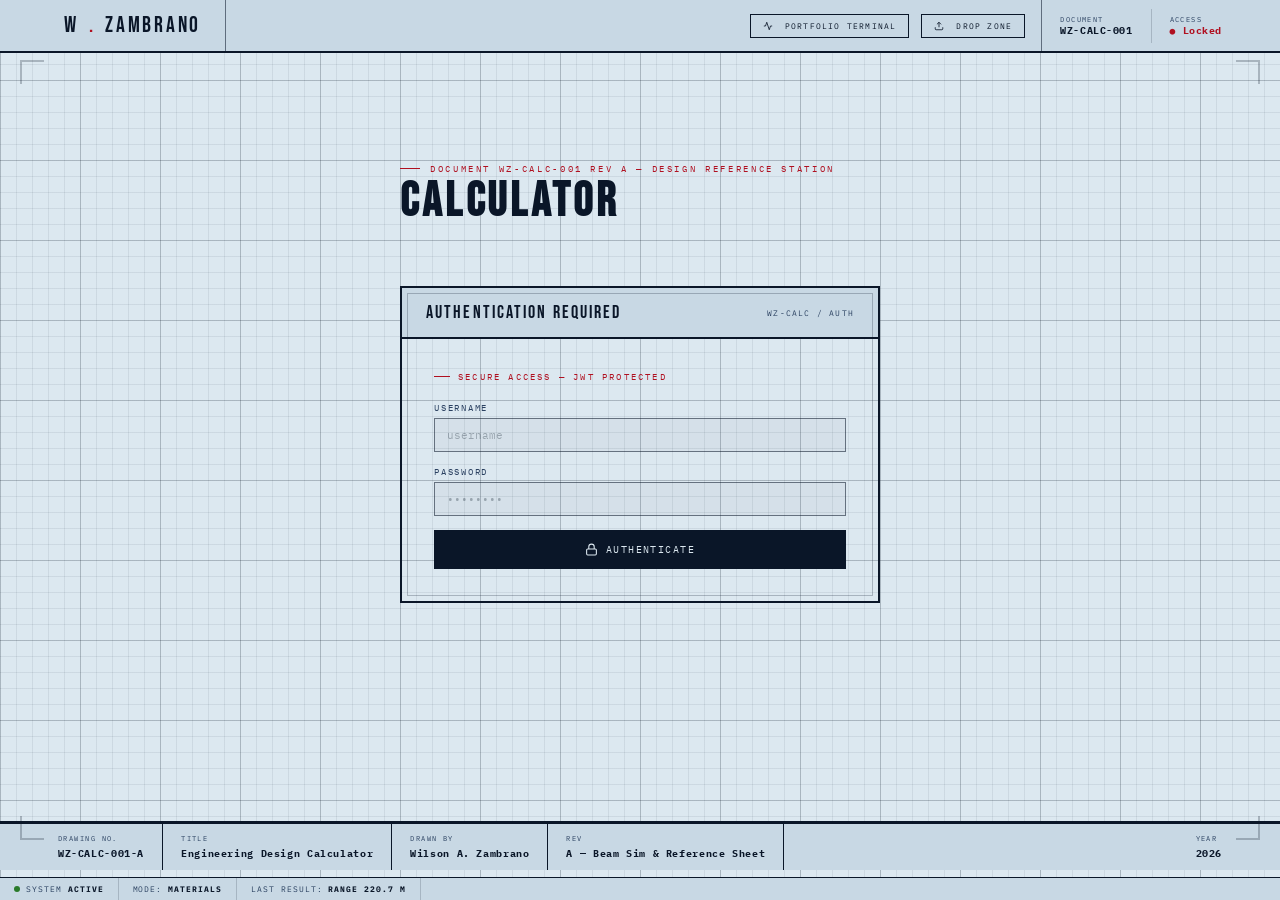
==== commit d0464fa2: "iteration 6" ====
--- a/calculator.html
+++ b/calculator.html
@@ -77,11 +77,17 @@
       <h1 class="dwg-title">Engineering Calculator</h1>
     </div>
 
-    <div class="input-mode-toggle" style="margin-bottom: 24px;">
+    <div class="input-mode-toggle" style="margin-bottom: 24px; flex-wrap: wrap;">
       <button class="mode-btn active" data-tab="materials" onclick="switchTab('materials')">Materials</button>
+      <button class="mode-btn" data-tab="statics" onclick="switchTab('statics')">Statics</button>
       <button class="mode-btn" data-tab="beam" onclick="switchTab('beam')">Beam Simulator</button>
       <button class="mode-btn" data-tab="calcs" onclick="switchTab('calcs')">Design Calcs</button>
-      <button class="mode-btn" data-tab="cheat" onclick="switchTab('cheat')">Cheat Sheet</button>
+      <button class="mode-btn" data-tab="machine" onclick="switchTab('machine')">Machine Design</button>
+      <button class="mode-btn" data-tab="power" onclick="switchTab('power')">Power Transmission</button>
+      <button class="mode-btn" data-tab="dynecon" onclick="switchTab('dynecon')">Dynamics &amp; Econ</button>
+      <button class="mode-btn" data-tab="graphs" onclick="switchTab('graphs')">Graphs</button>
+      <button class="mode-btn" data-tab="diffeq" onclick="switchTab('diffeq')">Diff Eq / Laplace</button>
+      <button class="mode-btn" data-tab="cheat" onclick="switchTab('cheat')">FE Reference</button>
     </div>
 
     <!-- TAB: MATERIALS -->
@@ -101,6 +107,74 @@
             <div id="material-specs"></div>
           </div>
         </div>
+      </div>
+    </div>
+
+    <!-- TAB: STATICS -->
+    <div class="tab-panel" id="tab-statics">
+      <div class="login-box">
+        <div class="login-header"><span class="login-header-title">Centroid &amp; Moment of Inertia — Composite Section</span><span class="login-doc-ref">WZ-CALC / STAT</span></div>
+        <div class="login-body">
+          <div class="eq-display">ȳ = ΣAᵢyᵢ / ΣAᵢ &nbsp;|&nbsp; I = Σ[I_own,ᵢ + Aᵢ(yᵢ−ȳ)²] <span class="eq-sub">parallel axis theorem — 2 shapes, second may add or subtract (hole)</span></div>
+
+          <p class="cheat-note" style="padding-top:0;">Shape A</p>
+          <div class="field-row">
+            <div class="form-group"><label class="form-label">Type</label>
+              <select id="cenA-type" class="form-input" onchange="onCentroidShapeChange('A')">
+                <option value="rect">Rectangle</option>
+                <option value="circle">Circle</option>
+              </select>
+            </div>
+            <div class="form-group" id="cenA-rect">
+              <label class="form-label">Width b, Height h (mm)</label>
+              <div style="display:flex; gap:6px;">
+                <input type="number" id="cenA-b" class="form-input" value="60" oninput="calcCentroidMOI()">
+                <input type="number" id="cenA-h" class="form-input" value="10" oninput="calcCentroidMOI()">
+              </div>
+            </div>
+            <div class="form-group" id="cenA-circle" style="display:none;"><label class="form-label">Diameter (mm)</label><input type="number" id="cenA-d" class="form-input" value="20" oninput="calcCentroidMOI()"></div>
+            <div class="form-group"><label class="form-label">Centroid y (mm)</label><input type="number" id="cenA-y" class="form-input" value="5" oninput="calcCentroidMOI()"></div>
+          </div>
+
+          <p class="cheat-note" style="padding-top:0;">Shape B (set Operation to "None" to ignore)</p>
+          <div class="field-row">
+            <div class="form-group"><label class="form-label">Operation</label>
+              <select id="cenB-op" class="form-input" onchange="calcCentroidMOI()">
+                <option value="none">None</option>
+                <option value="add">Add</option>
+                <option value="subtract">Subtract (hole)</option>
+              </select>
+            </div>
+            <div class="form-group"><label class="form-label">Type</label>
+              <select id="cenB-type" class="form-input" onchange="onCentroidShapeChange('B')">
+                <option value="rect">Rectangle</option>
+                <option value="circle">Circle</option>
+              </select>
+            </div>
+            <div class="form-group" id="cenB-rect">
+              <label class="form-label">Width b, Height h (mm)</label>
+              <div style="display:flex; gap:6px;">
+                <input type="number" id="cenB-b" class="form-input" value="10" oninput="calcCentroidMOI()">
+                <input type="number" id="cenB-h" class="form-input" value="60" oninput="calcCentroidMOI()">
+              </div>
+            </div>
+            <div class="form-group" id="cenB-circle" style="display:none;"><label class="form-label">Diameter (mm)</label><input type="number" id="cenB-d" class="form-input" value="20" oninput="calcCentroidMOI()"></div>
+            <div class="form-group"><label class="form-label">Centroid y (mm)</label><input type="number" id="cenB-y" class="form-input" value="40" oninput="calcCentroidMOI()"></div>
+          </div>
+
+          <div class="spec-block" style="margin-top:12px;"><div class="spec-block-header">Result</div><div id="centroid-result"></div></div>
+        </div>
+      </div>
+
+      <div class="cheat-section" style="margin-top:24px;">
+        <p class="cheat-section-title">Statics — Equilibrium &amp; Friction</p>
+        <table class="cheat-table">
+          <tr><td class="eq">ΣFx = 0, ΣFy = 0, ΣM = 0</td><td>Static equilibrium (2D rigid body)</td><td class="notes"></td></tr>
+          <tr><td class="eq">f ≤ μsN</td><td>Max static friction force</td><td class="notes">μs = coefficient of static friction</td></tr>
+          <tr><td class="eq">f = μkN</td><td>Kinetic friction force</td><td class="notes">μk &lt; μs typically</td></tr>
+          <tr><td class="eq">I = I_c + Ad²</td><td>Parallel axis theorem</td><td class="notes">I_c = centroidal moment of inertia, d = offset distance</td></tr>
+          <tr><td class="eq">x̄ = ΣAᵢxᵢ / ΣAᵢ</td><td>Composite centroid (x)</td><td class="notes">same pattern for ȳ</td></tr>
+        </table>
       </div>
     </div>
 
@@ -191,12 +265,12 @@
       <div class="login-box" style="margin-bottom:20px;">
         <div class="login-header"><span class="login-header-title">Axial Stress &amp; Factor of Safety</span><span class="login-doc-ref">WZ-CALC / AXL</span></div>
         <div class="login-body">
-          <div class="field-row">
-            <div class="form-group"><label class="form-label">Force F (N)</label><input type="number" id="stress-F" class="form-input" value="5000"></div>
-            <div class="form-group"><label class="form-label">Area A (mm²)</label><input type="number" id="stress-A" class="form-input" value="100"></div>
-            <div class="form-group"><label class="form-label">Material</label><select id="stress-material" class="form-input material-dropdown"></select></div>
-          </div>
-          <button class="btn btn-solid" onclick="calcStress()">Calculate</button>
+          <div class="eq-display">σ = F / A</div>
+          <div class="field-row">
+            <div class="form-group"><label class="form-label">Force F (N)</label><input type="number" id="stress-F" class="form-input" value="5000" oninput="calcStress()"></div>
+            <div class="form-group"><label class="form-label">Area A (mm²)</label><input type="number" id="stress-A" class="form-input" value="100" oninput="calcStress()"></div>
+            <div class="form-group"><label class="form-label">Material</label><select id="stress-material" class="form-input material-dropdown" onchange="calcStress()"></select></div>
+          </div>
           <div class="spec-block" style="margin-top:12px;"><div class="spec-block-header">Result</div><div id="stress-result"></div></div>
         </div>
       </div>
@@ -204,13 +278,13 @@
       <div class="login-box" style="margin-bottom:20px;">
         <div class="login-header"><span class="login-header-title">Shaft Torsion</span><span class="login-doc-ref">WZ-CALC / TOR</span></div>
         <div class="login-body">
-          <div class="field-row">
-            <div class="form-group"><label class="form-label">Torque T (N·mm)</label><input type="number" id="torsion-T" class="form-input" value="15000"></div>
-            <div class="form-group"><label class="form-label">Shaft Ø d (mm)</label><input type="number" id="torsion-d" class="form-input" value="20"></div>
-            <div class="form-group"><label class="form-label">Length L (mm)</label><input type="number" id="torsion-L" class="form-input" value="300"></div>
-            <div class="form-group"><label class="form-label">Material</label><select id="torsion-material" class="form-input material-dropdown"></select></div>
-          </div>
-          <button class="btn btn-solid" onclick="calcTorsion()">Calculate</button>
+          <div class="eq-display">τ = Tr / J <span class="eq-sub">θ = TL / GJ &nbsp;|&nbsp; J = πd⁴/32 (solid shaft)</span></div>
+          <div class="field-row">
+            <div class="form-group"><label class="form-label">Torque T (N·mm)</label><input type="number" id="torsion-T" class="form-input" value="15000" oninput="calcTorsion()"></div>
+            <div class="form-group"><label class="form-label">Shaft Ø d (mm)</label><input type="number" id="torsion-d" class="form-input" value="20" oninput="calcTorsion()"></div>
+            <div class="form-group"><label class="form-label">Length L (mm)</label><input type="number" id="torsion-L" class="form-input" value="300" oninput="calcTorsion()"></div>
+            <div class="form-group"><label class="form-label">Material</label><select id="torsion-material" class="form-input material-dropdown" onchange="calcTorsion()"></select></div>
+          </div>
           <div class="spec-block" style="margin-top:12px;"><div class="spec-block-header">Result</div><div id="torsion-result"></div></div>
         </div>
       </div>
@@ -218,12 +292,13 @@
       <div class="login-box" style="margin-bottom:20px;">
         <div class="login-header"><span class="login-header-title">Column Buckling (Euler)</span><span class="login-doc-ref">WZ-CALC / BKL</span></div>
         <div class="login-body">
-          <div class="field-row">
-            <div class="form-group"><label class="form-label">Material</label><select id="buckle-material" class="form-input material-dropdown"></select></div>
-            <div class="form-group"><label class="form-label">I (mm⁴)</label><input type="number" id="buckle-I" class="form-input" value="8333"></div>
-            <div class="form-group"><label class="form-label">Length L (mm)</label><input type="number" id="buckle-L" class="form-input" value="800"></div>
+          <div class="eq-display">P_cr = π²EI / (KL)²</div>
+          <div class="field-row">
+            <div class="form-group"><label class="form-label">Material</label><select id="buckle-material" class="form-input material-dropdown" onchange="calcBuckling()"></select></div>
+            <div class="form-group"><label class="form-label">I (mm⁴)</label><input type="number" id="buckle-I" class="form-input" value="8333" oninput="calcBuckling()"></div>
+            <div class="form-group"><label class="form-label">Length L (mm)</label><input type="number" id="buckle-L" class="form-input" value="800" oninput="calcBuckling()"></div>
             <div class="form-group"><label class="form-label">End Condition K</label>
-              <select id="buckle-K" class="form-input">
+              <select id="buckle-K" class="form-input" onchange="calcBuckling()">
                 <option value="2">Fixed-Free (K=2)</option>
                 <option value="1" selected>Pinned-Pinned (K=1)</option>
                 <option value="0.7">Fixed-Pinned (K=0.7)</option>
@@ -231,7 +306,6 @@
               </select>
             </div>
           </div>
-          <button class="btn btn-solid" onclick="calcBuckling()">Calculate</button>
           <div class="spec-block" style="margin-top:12px;"><div class="spec-block-header">Result</div><div id="buckle-result"></div></div>
         </div>
       </div>
@@ -239,14 +313,324 @@
       <div class="login-box">
         <div class="login-header"><span class="login-header-title">Helical Spring Rate</span><span class="login-doc-ref">WZ-CALC / SPR</span></div>
         <div class="login-body">
-          <div class="field-row">
-            <div class="form-group"><label class="form-label">Wire Ø d (mm)</label><input type="number" id="spring-d" class="form-input" value="2"></div>
-            <div class="form-group"><label class="form-label">Coil Ø D (mm)</label><input type="number" id="spring-D" class="form-input" value="18"></div>
-            <div class="form-group"><label class="form-label">Active Coils n</label><input type="number" id="spring-n" class="form-input" value="10"></div>
-            <div class="form-group"><label class="form-label">Material</label><select id="spring-material" class="form-input material-dropdown"></select></div>
-          </div>
-          <button class="btn btn-solid" onclick="calcSpring()">Calculate</button>
+          <div class="eq-display">k = Gd⁴ / 8D³n</div>
+          <div class="field-row">
+            <div class="form-group"><label class="form-label">Wire Ø d (mm)</label><input type="number" id="spring-d" class="form-input" value="2" oninput="calcSpring()"></div>
+            <div class="form-group"><label class="form-label">Coil Ø D (mm)</label><input type="number" id="spring-D" class="form-input" value="18" oninput="calcSpring()"></div>
+            <div class="form-group"><label class="form-label">Active Coils n</label><input type="number" id="spring-n" class="form-input" value="10" oninput="calcSpring()"></div>
+            <div class="form-group"><label class="form-label">Material</label><select id="spring-material" class="form-input material-dropdown" onchange="calcSpring()"></select></div>
+          </div>
           <div class="spec-block" style="margin-top:12px;"><div class="spec-block-header">Result</div><div id="spring-result"></div></div>
+        </div>
+      </div>
+
+      <div class="login-box" style="margin-top:20px;">
+        <div class="login-header"><span class="login-header-title">Press Fit / Interference Fit</span><span class="login-doc-ref">WZ-CALC / FIT</span></div>
+        <div class="login-body">
+          <div class="eq-display">p = Eδ(b²−R²)(R²−a²) / [2R³(b²−a²)] <span class="eq-sub">thick-wall Lamé fit — same material shaft &amp; hub</span></div>
+          <div class="field-row">
+            <div class="form-group"><label class="form-label">Material</label><select id="fit-material" class="form-input material-dropdown" onchange="calcPressFit()"></select></div>
+            <div class="form-group"><label class="form-label">Interface Ø, D (mm)</label><input type="number" id="fit-D" class="form-input" value="30" oninput="calcPressFit()"></div>
+            <div class="form-group"><label class="form-label">Hub Outer Ø, Do (mm)</label><input type="number" id="fit-Do" class="form-input" value="60" oninput="calcPressFit()"></div>
+          </div>
+          <div class="field-row">
+            <div class="form-group"><label class="form-label">Shaft Bore Ø, Di (0=solid)</label><input type="number" id="fit-Di" class="form-input" value="0" oninput="calcPressFit()"></div>
+            <div class="form-group"><label class="form-label">Diametral Interference Δ (mm)</label><input type="number" id="fit-delta" class="form-input" value="0.03" oninput="calcPressFit()"></div>
+            <div class="form-group"><label class="form-label">Engagement Length L (mm)</label><input type="number" id="fit-L" class="form-input" value="40" oninput="calcPressFit()"></div>
+            <div class="form-group"><label class="form-label">Friction Coeff. μ</label><input type="number" id="fit-mu" class="form-input" value="0.15" oninput="calcPressFit()"></div>
+          </div>
+          <div class="spec-block" style="margin-top:12px;"><div class="spec-block-header">Result</div><div id="fit-result"></div></div>
+        </div>
+      </div>
+    </div>
+
+    <!-- TAB: GENERAL MACHINE DESIGN -->
+    <div class="tab-panel" id="tab-machine">
+      <div class="login-box" style="margin-bottom:20px;">
+        <div class="login-header"><span class="login-header-title">Fillet Weld Strength</span><span class="login-doc-ref">WZ-CALC / WLD</span></div>
+        <div class="login-body">
+          <div class="eq-display">τ = P / (0.707 · leg · L) <span class="eq-sub">allowable ≈ 0.3 × UTS of base metal (quick estimate)</span></div>
+          <div class="field-row">
+            <div class="form-group"><label class="form-label">Applied Load P (N)</label><input type="number" id="weld-P" class="form-input" value="8000" oninput="calcWeld()"></div>
+            <div class="form-group"><label class="form-label">Leg Size (mm)</label><input type="number" id="weld-leg" class="form-input" value="6" oninput="calcWeld()"></div>
+            <div class="form-group"><label class="form-label">Weld Length (mm)</label><input type="number" id="weld-L" class="form-input" value="80" oninput="calcWeld()"></div>
+            <div class="form-group"><label class="form-label">Base Material</label><select id="weld-material" class="form-input material-dropdown" onchange="calcWeld()"></select></div>
+          </div>
+          <div class="spec-block" style="margin-top:12px;"><div class="spec-block-header">Result</div><div id="weld-result"></div></div>
+        </div>
+      </div>
+
+      <div class="login-box" style="margin-bottom:20px;">
+        <div class="login-header"><span class="login-header-title">Bolted Joint — Circular Bolt Pattern</span><span class="login-doc-ref">WZ-CALC / BLT</span></div>
+        <div class="login-body">
+          <div class="eq-display">F_max ≈ V/n + M/(nR) <span class="eq-sub">equally-spaced bolts on radius R — conservative simplified sum</span></div>
+          <div class="field-row">
+            <div class="form-group"><label class="form-label"># Bolts n</label><input type="number" id="bolt-n" class="form-input" value="6" oninput="calcBoltPattern()"></div>
+            <div class="form-group"><label class="form-label">Bolt Circle R (mm)</label><input type="number" id="bolt-R" class="form-input" value="50" oninput="calcBoltPattern()"></div>
+            <div class="form-group"><label class="form-label">Bolt Ø d (mm)</label><input type="number" id="bolt-d" class="form-input" value="8" oninput="calcBoltPattern()"></div>
+          </div>
+          <div class="field-row">
+            <div class="form-group"><label class="form-label">Direct Shear V (N)</label><input type="number" id="bolt-V" class="form-input" value="3000" oninput="calcBoltPattern()"></div>
+            <div class="form-group"><label class="form-label">Moment M (N·mm)</label><input type="number" id="bolt-M" class="form-input" value="150000" oninput="calcBoltPattern()"></div>
+            <div class="form-group"><label class="form-label">Bolt Material</label><select id="bolt-material" class="form-input material-dropdown" onchange="calcBoltPattern()"></select></div>
+          </div>
+          <div class="spec-block" style="margin-top:12px;"><div class="spec-block-header">Result</div><div id="bolt-result"></div></div>
+        </div>
+      </div>
+
+      <div class="login-box" style="margin-bottom:20px;">
+        <div class="login-header"><span class="login-header-title">Key / Keyway — Shear &amp; Bearing</span><span class="login-doc-ref">WZ-CALC / KEY</span></div>
+        <div class="login-body">
+          <div class="eq-display">τ = 2T / (dwL) <span class="eq-sub">σ_bearing = 4T / (dhL) — square/rectangular key</span></div>
+          <div class="field-row">
+            <div class="form-group"><label class="form-label">Torque T (N·mm)</label><input type="number" id="key-T" class="form-input" value="20000" oninput="calcKey()"></div>
+            <div class="form-group"><label class="form-label">Shaft Ø d (mm)</label><input type="number" id="key-d" class="form-input" value="25" oninput="calcKey()"></div>
+          </div>
+          <div class="field-row">
+            <div class="form-group"><label class="form-label">Key Width w (mm)</label><input type="number" id="key-w" class="form-input" value="8" oninput="calcKey()"></div>
+            <div class="form-group"><label class="form-label">Key Height h (mm)</label><input type="number" id="key-h" class="form-input" value="7" oninput="calcKey()"></div>
+            <div class="form-group"><label class="form-label">Key Length L (mm)</label><input type="number" id="key-L" class="form-input" value="30" oninput="calcKey()"></div>
+            <div class="form-group"><label class="form-label">Key Material</label><select id="key-material" class="form-input material-dropdown" onchange="calcKey()"></select></div>
+          </div>
+          <div class="spec-block" style="margin-top:12px;"><div class="spec-block-header">Result</div><div id="key-result"></div></div>
+        </div>
+      </div>
+
+      <div class="login-box">
+        <div class="login-header"><span class="login-header-title">Bearing L10 Life</span><span class="login-doc-ref">WZ-CALC / BRG</span></div>
+        <div class="login-body">
+          <div class="eq-display">L10 = (C/P)^k <span class="eq-sub">k=3 ball bearings, k=10/3 roller bearings</span></div>
+          <div class="field-row">
+            <div class="form-group"><label class="form-label">Dynamic Load Rating C (N)</label><input type="number" id="brg-C" class="form-input" value="12500" oninput="calcBearingLife()"></div>
+            <div class="form-group"><label class="form-label">Equivalent Load P (N)</label><input type="number" id="brg-P" class="form-input" value="2200" oninput="calcBearingLife()"></div>
+            <div class="form-group"><label class="form-label">Type</label>
+              <select id="brg-type" class="form-input" onchange="calcBearingLife()">
+                <option value="3">Ball (k=3)</option>
+                <option value="3.333">Roller (k=10/3)</option>
+              </select>
+            </div>
+            <div class="form-group"><label class="form-label">Speed (RPM)</label><input type="number" id="brg-rpm" class="form-input" value="1750" oninput="calcBearingLife()"></div>
+          </div>
+          <div class="spec-block" style="margin-top:12px;"><div class="spec-block-header">Result</div><div id="brg-result"></div></div>
+        </div>
+      </div>
+
+      <div class="cheat-section" style="margin-top:24px;">
+        <p class="cheat-section-title">ISO Preferred Fits — Quick Reference</p>
+        <table class="cheat-table">
+          <tr><td class="eq">H7/g6</td><td>Clearance — sliding fit</td><td class="notes">precision spindles, sliding parts</td></tr>
+          <tr><td class="eq">H7/h6</td><td>Clearance — locational</td><td class="notes">easy assembly/disassembly, located by other means</td></tr>
+          <tr><td class="eq">H7/k6</td><td>Transition — light press</td><td class="notes">accurate location, hand or mallet assembly</td></tr>
+          <tr><td class="eq">H7/n6</td><td>Transition — tight</td><td class="notes">more rigid location, press or heavy mallet</td></tr>
+          <tr><td class="eq">H7/p6</td><td>Interference — light press fit</td><td class="notes">permanent/semi-permanent, press or thermal assembly</td></tr>
+          <tr><td class="eq">H7/s6</td><td>Interference — medium drive fit</td><td class="notes">shrink fits on ferrous parts, arbor press</td></tr>
+        </table>
+        <p class="cheat-note">Values shown are ISO 286 preferred fit classes (hole basis). Exact tolerance bands (µm) depend on nominal size — consult ISO 286 tables for the specific diameter.</p>
+      </div>
+    </div>
+
+    <!-- TAB: POWER TRANSMISSION -->
+    <div class="tab-panel" id="tab-power">
+      <div class="login-box">
+        <div class="login-header"><span class="login-header-title">Gear / Pulley Train</span><span class="login-doc-ref">WZ-CALC / PWR</span></div>
+        <div class="login-body">
+          <div class="eq-display">ω₁N₁ = ω₂N₂ &nbsp;|&nbsp; T₂ = T₁(N₂/N₁)η <span class="eq-sub">gears: N=teeth &nbsp;|&nbsp; pulleys: swap N for Ø, belt speed v=ωr, P=Tω</span></div>
+          <div class="field-row">
+            <div class="form-group">
+              <label class="form-label">Type</label>
+              <select id="pt-mode" class="form-input" onchange="onPTModeChange(); calcPowerTransmission();">
+                <option value="gear">Gear Train (tooth count)</option>
+                <option value="pulley">Pulley / Belt (diameter)</option>
+              </select>
+            </div>
+            <div class="form-group"><label class="form-label">Efficiency (%)</label><input type="number" id="pt-eff" class="form-input" value="95" oninput="calcPowerTransmission()"></div>
+          </div>
+          <div class="field-row" id="pt-gear-fields">
+            <div class="form-group"><label class="form-label">Input Teeth N₁</label><input type="number" id="pt-n-in" class="form-input" value="20" oninput="calcPowerTransmission()"></div>
+            <div class="form-group"><label class="form-label">Output Teeth N₂</label><input type="number" id="pt-n-out" class="form-input" value="60" oninput="calcPowerTransmission()"></div>
+          </div>
+          <div class="field-row" id="pt-pulley-fields" style="display:none;">
+            <div class="form-group"><label class="form-label">Input Pulley Ø (mm)</label><input type="number" id="pt-d-in" class="form-input" value="50" oninput="calcPowerTransmission()"></div>
+            <div class="form-group"><label class="form-label">Output Pulley Ø (mm)</label><input type="number" id="pt-d-out" class="form-input" value="150" oninput="calcPowerTransmission()"></div>
+          </div>
+          <div class="field-row">
+            <div class="form-group"><label class="form-label">Input Speed (RPM)</label><input type="number" id="pt-rpm-in" class="form-input" value="1750" oninput="calcPowerTransmission()"></div>
+            <div class="form-group"><label class="form-label">Input Torque (N·m)</label><input type="number" id="pt-torque-in" class="form-input" value="2.5" oninput="calcPowerTransmission()"></div>
+          </div>
+          <div class="spec-block" style="margin-top:12px;"><div class="spec-block-header">Result</div><div id="pt-result"></div></div>
+        </div>
+      </div>
+    </div>
+
+    <!-- TAB: DYNAMICS & ECON -->
+    <div class="tab-panel" id="tab-dynecon">
+      <div class="login-box" style="margin-bottom:20px;">
+        <div class="login-header"><span class="login-header-title">Projectile Motion</span><span class="login-doc-ref">WZ-CALC / KIN</span></div>
+        <div class="login-body">
+          <div class="eq-display">t = [v0sinθ + √((v0sinθ)² + 2gy0)] / g <span class="eq-sub">range = vx·t &nbsp;|&nbsp; h_max = y0 + (v0sinθ)²/2g</span></div>
+          <div class="field-row">
+            <div class="form-group"><label class="form-label">Initial Speed v0 (m/s)</label><input type="number" id="proj-v0" class="form-input" value="50" oninput="calcProjectile()"></div>
+            <div class="form-group"><label class="form-label">Launch Angle θ (°)</label><input type="number" id="proj-theta" class="form-input" value="60" oninput="calcProjectile()"></div>
+            <div class="form-group"><label class="form-label">Initial Height y0 (m)</label><input type="number" id="proj-y0" class="form-input" value="0" oninput="calcProjectile()"></div>
+            <div class="form-group"><label class="form-label">g (m/s²)</label><input type="number" id="proj-g" class="form-input" value="9.81" oninput="calcProjectile()"></div>
+          </div>
+          <div class="spec-block" style="margin-top:12px;"><div class="spec-block-header">Result</div><div id="proj-result"></div></div>
+        </div>
+      </div>
+
+      <div class="login-box">
+        <div class="login-header"><span class="login-header-title">Engineering Economics — Time Value of Money</span><span class="login-doc-ref">WZ-CALC / ECON</span></div>
+        <div class="login-body">
+          <div class="eq-display" id="econ-eq-display">F = P(1+i)ⁿ</div>
+          <div class="field-row">
+            <div class="form-group"><label class="form-label">Find</label>
+              <select id="econ-mode" class="form-input" onchange="onEconModeChange()">
+                <option value="F_from_P">F, given P (single payment)</option>
+                <option value="P_from_F">P, given F (single payment)</option>
+                <option value="F_from_A">F, given A (uniform series)</option>
+                <option value="A_from_F">A, given F (sinking fund)</option>
+                <option value="P_from_A">P, given A (uniform series)</option>
+                <option value="A_from_P">A, given P (capital recovery)</option>
+              </select>
+            </div>
+            <div class="form-group"><label class="form-label" id="econ-known-label">Known Value P</label><input type="number" id="econ-known" class="form-input" value="10000" oninput="calcEngEcon()"></div>
+            <div class="form-group"><label class="form-label">Interest Rate i (%/period)</label><input type="number" id="econ-i" class="form-input" value="6" oninput="calcEngEcon()"></div>
+            <div class="form-group"><label class="form-label">Periods n</label><input type="number" id="econ-n" class="form-input" value="10" oninput="calcEngEcon()"></div>
+          </div>
+          <div class="spec-block" style="margin-top:12px;"><div class="spec-block-header">Result</div><div id="econ-result"></div></div>
+        </div>
+      </div>
+    </div>
+
+    <!-- TAB: GRAPHS -->
+    <div class="tab-panel" id="tab-graphs">
+      <div class="login-box">
+        <div class="login-header"><span class="login-header-title">Graphs &amp; Diagrams</span><span class="login-doc-ref">WZ-CALC / GRPH</span></div>
+        <div class="login-body">
+          <div class="field-row">
+            <div class="form-group">
+              <label class="form-label">Graph Type</label>
+              <select id="graph-type" class="form-input" onchange="onGraphTypeChange()">
+                <option value="mohr">Mohr's Circle — Principal Stresses</option>
+                <option value="stress_strain">Stress-Strain Curve</option>
+                <option value="hardening">Steel Hardening Sequence (schematic)</option>
+                <option value="motor">Motor Torque–Speed Curve</option>
+                <option value="fatigue">Fatigue (S-N) Curve — Estimate</option>
+              </select>
+            </div>
+          </div>
+
+          <div class="field-row" id="graph-fields-mohr">
+            <div class="form-group"><label class="form-label">σx (MPa)</label><input type="number" id="mohr-sx" class="form-input" value="80" oninput="drawGraph()"></div>
+            <div class="form-group"><label class="form-label">σy (MPa)</label><input type="number" id="mohr-sy" class="form-input" value="20" oninput="drawGraph()"></div>
+            <div class="form-group"><label class="form-label">τxy (MPa)</label><input type="number" id="mohr-txy" class="form-input" value="30" oninput="drawGraph()"></div>
+          </div>
+
+          <div class="field-row" id="graph-fields-stress_strain" style="display:none;">
+            <div class="form-group">
+              <label class="form-label">Material(s) — ⌘/Ctrl-click to compare up to 4</label>
+              <select id="ss-material" class="form-input material-dropdown" multiple size="4" onchange="drawGraph()"></select>
+            </div>
+            <div class="form-group"><label class="form-label">Strain at UTS (%)</label><input type="number" id="ss-eps-uts" class="form-input" value="12" oninput="drawGraph()"></div>
+            <div class="form-group"><label class="form-label">Fracture Strain (%)</label><input type="number" id="ss-eps-f" class="form-input" value="20" oninput="drawGraph()"></div>
+          </div>
+
+          <div class="field-row" id="graph-fields-hardening" style="display:none;">
+            <div class="form-group"><label class="form-label">Austenitizing Temp (°C)</label><input type="number" id="hard-aust" class="form-input" value="850" oninput="drawGraph()"></div>
+            <div class="form-group"><label class="form-label">Quench Temp (°C)</label><input type="number" id="hard-quench" class="form-input" value="25" oninput="drawGraph()"></div>
+            <div class="form-group"><label class="form-label">Temper Temp (°C)</label><input type="number" id="hard-temper" class="form-input" value="400" oninput="drawGraph()"></div>
+          </div>
+
+          <div class="field-row" id="graph-fields-motor" style="display:none;">
+            <div class="form-group"><label class="form-label">Stall Torque (N·m)</label><input type="number" id="motor-tstall" class="form-input" value="5" oninput="drawGraph()"></div>
+            <div class="form-group"><label class="form-label">No-Load Speed (RPM)</label><input type="number" id="motor-rpm" class="form-input" value="4000" oninput="drawGraph()"></div>
+          </div>
+
+          <div class="field-row" id="graph-fields-fatigue" style="display:none;">
+            <div class="form-group">
+              <label class="form-label">Material(s) — ⌘/Ctrl-click to compare up to 4</label>
+              <select id="fatigue-material" class="form-input material-dropdown" multiple size="4" onchange="drawGraph()"></select>
+            </div>
+          </div>
+
+          <button class="btn btn-solid" onclick="drawGraph()">Draw Graph</button>
+
+          <div class="spec-block" style="margin-top:16px;">
+            <div class="spec-block-header" id="graph-title">Plot</div>
+            <div id="graph-svg-container"></div>
+          </div>
+          <div class="spec-block" style="margin-top:12px;"><div class="spec-block-header">Result</div><div id="graph-result"></div></div>
+        </div>
+      </div>
+    </div>
+
+    <!-- TAB: DIFF EQ / LAPLACE -->
+    <div class="tab-panel" id="tab-diffeq">
+      <div class="cheat-section">
+        <p class="cheat-section-title">Laplace Transform Pairs</p>
+        <table class="cheat-table">
+          <tr><td class="eq">1</td><td>1/s</td><td class="notes">s &gt; 0</td></tr>
+          <tr><td class="eq">t</td><td>1/s²</td><td class="notes"></td></tr>
+          <tr><td class="eq">tⁿ</td><td>n!/s^(n+1)</td><td class="notes"></td></tr>
+          <tr><td class="eq">e^(at)</td><td>1/(s−a)</td><td class="notes"></td></tr>
+          <tr><td class="eq">sin(ωt)</td><td>ω/(s²+ω²)</td><td class="notes"></td></tr>
+          <tr><td class="eq">cos(ωt)</td><td>s/(s²+ω²)</td><td class="notes"></td></tr>
+          <tr><td class="eq">e^(at)sin(ωt)</td><td>ω/((s−a)²+ω²)</td><td class="notes"></td></tr>
+          <tr><td class="eq">e^(at)cos(ωt)</td><td>(s−a)/((s−a)²+ω²)</td><td class="notes"></td></tr>
+          <tr><td class="eq">u(t−a)</td><td>e^(−as)/s</td><td class="notes">unit step</td></tr>
+          <tr><td class="eq">δ(t−a)</td><td>e^(−as)</td><td class="notes">unit impulse</td></tr>
+        </table>
+      </div>
+      <div class="cheat-section">
+        <p class="cheat-section-title">Properties</p>
+        <table class="cheat-table">
+          <tr><td class="eq">L{f'(t)}</td><td>sF(s) − f(0)</td><td class="notes"></td></tr>
+          <tr><td class="eq">L{f''(t)}</td><td>s²F(s) − sf(0) − f'(0)</td><td class="notes"></td></tr>
+          <tr><td class="eq">L{e^(at)f(t)}</td><td>F(s−a)</td><td class="notes">s-shift</td></tr>
+          <tr><td class="eq">L{f(t−a)u(t−a)}</td><td>e^(−as)F(s)</td><td class="notes">time shift</td></tr>
+          <tr><td class="eq">L{f*g}</td><td>F(s)·G(s)</td><td class="notes">convolution</td></tr>
+          <tr><td class="eq">lim(t→0) f(t)</td><td>lim(s→∞) sF(s)</td><td class="notes">initial value theorem</td></tr>
+          <tr><td class="eq">lim(t→∞) f(t)</td><td>lim(s→0) sF(s)</td><td class="notes">final value theorem — poles in LHP only</td></tr>
+        </table>
+      </div>
+      <p class="cheat-note"><strong>Does Laplace solve every ODE?</strong> No. Laplace turns d/dt into multiplication by s, which only works cleanly on linear terms — nonlinear terms (y², y·y′, sin y, …) don't reduce to simple algebra. It's a tool for linear ODEs (constant, and some variable, coefficients), not a universal solver. For nonlinear equations you're generally looking at numerical integration, phase-plane analysis, or perturbation methods. The two solvers below reflect that split.</p>
+
+      <div class="login-box" style="margin-top:12px;">
+        <div class="login-header"><span class="login-header-title">Linear 2nd-Order ODE Solver</span><span class="login-doc-ref">WZ-CALC / ODE-1</span></div>
+        <div class="login-body">
+          <p class="cheat-note" style="padding-top:0;">a·y″ + b·y′ + c·y = 0, &nbsp; y(0) = y₀, &nbsp; y′(0) = v₀ — closed-form via characteristic equation.</p>
+          <div class="field-row">
+            <div class="form-group"><label class="form-label">a</label><input type="number" id="ode1-a" class="form-input" value="1"></div>
+            <div class="form-group"><label class="form-label">b</label><input type="number" id="ode1-b" class="form-input" value="3"></div>
+            <div class="form-group"><label class="form-label">c</label><input type="number" id="ode1-c" class="form-input" value="2"></div>
+          </div>
+          <div class="field-row">
+            <div class="form-group"><label class="form-label">y(0)</label><input type="number" id="ode1-y0" class="form-input" value="1"></div>
+            <div class="form-group"><label class="form-label">y'(0)</label><input type="number" id="ode1-v0" class="form-input" value="0"></div>
+            <div class="form-group"><label class="form-label">t max</label><input type="number" id="ode1-tmax" class="form-input" value="5"></div>
+          </div>
+          <button class="btn btn-solid" onclick="solveLinearODE2()">Solve</button>
+          <div class="spec-block" style="margin-top:12px;"><div class="spec-block-header">Solution</div><div id="ode1-result"></div></div>
+          <div id="ode1-svg-container" style="margin-top:12px;"></div>
+        </div>
+      </div>
+
+      <div class="login-box" style="margin-top:20px;">
+        <div class="login-header"><span class="login-header-title">First-Order ODE Solver (Numeric, RK4)</span><span class="login-doc-ref">WZ-CALC / ODE-2</span></div>
+        <div class="login-body">
+          <p class="cheat-note" style="padding-top:0;">dy/dx = f(x, y) — handles linear <em>or</em> nonlinear f. Syntax: + − * / ^, sin, cos, exp, sqrt — e.g. <code>y - x*x + 1</code></p>
+          <div class="field-row">
+            <div class="form-group" style="flex:2;"><label class="form-label">f(x, y) =</label><input type="text" id="ode2-fn" class="form-input" value="y - x*x + 1"></div>
+          </div>
+          <div class="field-row">
+            <div class="form-group"><label class="form-label">x₀</label><input type="number" id="ode2-x0" class="form-input" value="0"></div>
+            <div class="form-group"><label class="form-label">y(x₀)</label><input type="number" id="ode2-y0" class="form-input" value="0.5"></div>
+            <div class="form-group"><label class="form-label">x final</label><input type="number" id="ode2-xf" class="form-input" value="4"></div>
+            <div class="form-group"><label class="form-label">Steps</label><input type="number" id="ode2-steps" class="form-input" value="80"></div>
+          </div>
+          <button class="btn btn-solid" onclick="solveODENumeric()">Solve</button>
+          <div class="spec-block" style="margin-top:12px;"><div class="spec-block-header">Result</div><div id="ode2-result"></div></div>
+          <div id="ode2-svg-container" style="margin-top:12px;"></div>
         </div>
       </div>
     </div>
@@ -392,6 +776,91 @@
           <tr><td class="eq">°F = °C × 9/5 + 32</td><td>Temperature</td><td class="notes"></td></tr>
         </table>
       </div>
+
+      <p class="cheat-note" style="border-top:1px solid var(--line-bold); padding-top:16px; margin-top:8px;"><strong>FE Exam knowledge areas below</strong> — sections not already covered elsewhere on this page (Mechanics of Materials, Machine Design, Diff Eq are their own tabs).</p>
+
+      <div class="cheat-section">
+        <p class="cheat-section-title">Dynamics, Kinematics &amp; Vibrations</p>
+        <table class="cheat-table">
+          <tr><td class="eq">v = v0 + at</td><td>Velocity, constant acceleration</td><td class="notes"></td></tr>
+          <tr><td class="eq">x = x0 + v0t + ½at²</td><td>Position, constant acceleration</td><td class="notes"></td></tr>
+          <tr><td class="eq">v² = v0² + 2aΔx</td><td>Velocity-displacement (no time)</td><td class="notes"></td></tr>
+          <tr><td class="eq">F = ma</td><td>Newton's 2nd Law</td><td class="notes"></td></tr>
+          <tr><td class="eq">a_c = v²/r = ω²r</td><td>Centripetal acceleration</td><td class="notes"></td></tr>
+          <tr><td class="eq">W = F·d, KE = ½mv², PE = mgh</td><td>Work &amp; energy</td><td class="notes">work-energy theorem: W_net = ΔKE</td></tr>
+          <tr><td class="eq">J = FΔt = Δ(mv)</td><td>Impulse-momentum</td><td class="notes"></td></tr>
+          <tr><td class="eq">ωn = √(k/m)</td><td>Natural frequency, undamped</td><td class="notes"></td></tr>
+          <tr><td class="eq">ζ = c / (2√(mk))</td><td>Damping ratio</td><td class="notes">ζ&lt;1 underdamped, ζ=1 critical, ζ&gt;1 overdamped</td></tr>
+          <tr><td class="eq">ωd = ωn√(1−ζ²)</td><td>Damped natural frequency</td><td class="notes"></td></tr>
+        </table>
+      </div>
+
+      <div class="cheat-section">
+        <p class="cheat-section-title">Thermodynamics</p>
+        <table class="cheat-table">
+          <tr><td class="eq">PV = nRT</td><td>Ideal gas law</td><td class="notes">R = 8.314 J/(mol·K)</td></tr>
+          <tr><td class="eq">ΔU = Q − W</td><td>First Law of Thermodynamics</td><td class="notes">closed system</td></tr>
+          <tr><td class="eq">Q = mcΔT</td><td>Sensible heat</td><td class="notes">c = specific heat</td></tr>
+          <tr><td class="eq">η_Carnot = 1 − Tc/Th</td><td>Carnot (max) efficiency</td><td class="notes">T in absolute units (K)</td></tr>
+          <tr><td class="eq">COP = Q/W</td><td>Coefficient of performance</td><td class="notes">refrigeration/heat pump cycles</td></tr>
+          <tr><td class="eq">ΔS ≥ 0</td><td>Second Law — entropy of isolated system</td><td class="notes">never decreases</td></tr>
+        </table>
+      </div>
+
+      <div class="cheat-section">
+        <p class="cheat-section-title">Fluid Mechanics — Statics &amp; Bernoulli</p>
+        <table class="cheat-table">
+          <tr><td class="eq">P = ρgh</td><td>Hydrostatic pressure</td><td class="notes">h = depth below free surface</td></tr>
+          <tr><td class="eq">F_b = ρ_fluid·g·V_displaced</td><td>Buoyancy (Archimedes)</td><td class="notes"></td></tr>
+          <tr><td class="eq">A1v1 = A2v2</td><td>Continuity (incompressible)</td><td class="notes"></td></tr>
+          <tr><td class="eq">P/ρg + v²/2g + z = const</td><td>Bernoulli's equation</td><td class="notes">along a streamline, no losses</td></tr>
+          <tr><td class="eq">Q = Av</td><td>Volumetric flow rate</td><td class="notes"></td></tr>
+        </table>
+      </div>
+
+      <div class="cheat-section">
+        <p class="cheat-section-title">Heat Transfer</p>
+        <table class="cheat-table">
+          <tr><td class="eq">q = −kA(dT/dx)</td><td>Conduction (Fourier's Law)</td><td class="notes">k = thermal conductivity</td></tr>
+          <tr><td class="eq">q = hAΔT</td><td>Convection (Newton's Law of Cooling)</td><td class="notes">h = convection coefficient</td></tr>
+          <tr><td class="eq">q = εσAT⁴</td><td>Radiation (Stefan-Boltzmann)</td><td class="notes">σ = 5.67×10⁻⁸ W/(m²K⁴)</td></tr>
+          <tr><td class="eq">R_th = L/(kA) or 1/(hA)</td><td>Thermal resistance</td><td class="notes">series resistances add, like electrical R</td></tr>
+        </table>
+      </div>
+
+      <div class="cheat-section">
+        <p class="cheat-section-title">Probability &amp; Statistics</p>
+        <table class="cheat-table">
+          <tr><td class="eq">x̄ = Σxᵢ / n</td><td>Sample mean</td><td class="notes"></td></tr>
+          <tr><td class="eq">s² = Σ(xᵢ−x̄)² / (n−1)</td><td>Sample variance</td><td class="notes">s = standard deviation</td></tr>
+          <tr><td class="eq">z = (x−μ) / σ</td><td>Standard normal variable</td><td class="notes"></td></tr>
+          <tr><td class="eq">E(X) = Σxᵢ·P(xᵢ)</td><td>Expected value</td><td class="notes"></td></tr>
+          <tr><td class="eq">P(A∩B) = P(A)·P(B)</td><td>Independent events</td><td class="notes"></td></tr>
+        </table>
+      </div>
+
+      <div class="cheat-section">
+        <p class="cheat-section-title">Engineering Economics — Factor Notation</p>
+        <table class="cheat-table">
+          <tr><td class="eq">(F/P, i, n) = (1+i)ⁿ</td><td>Single payment compound amount</td><td class="notes">find F given P</td></tr>
+          <tr><td class="eq">(P/F, i, n) = 1/(1+i)ⁿ</td><td>Single payment present worth</td><td class="notes">find P given F</td></tr>
+          <tr><td class="eq">(F/A, i, n) = [(1+i)ⁿ−1]/i</td><td>Uniform series compound amount</td><td class="notes">find F given A</td></tr>
+          <tr><td class="eq">(A/F, i, n) = i/[(1+i)ⁿ−1]</td><td>Sinking fund</td><td class="notes">find A given F</td></tr>
+          <tr><td class="eq">(P/A, i, n) = [(1+i)ⁿ−1]/[i(1+i)ⁿ]</td><td>Uniform series present worth</td><td class="notes">find P given A</td></tr>
+          <tr><td class="eq">(A/P, i, n) = [i(1+i)ⁿ]/[(1+i)ⁿ−1]</td><td>Capital recovery</td><td class="notes">find A given P</td></tr>
+        </table>
+        <p class="cheat-note">Calculator for all six factors is under <strong>Dynamics &amp; Econ</strong>.</p>
+      </div>
+
+      <div class="cheat-section">
+        <p class="cheat-section-title">Ethics &amp; Professional Practice</p>
+        <p class="cheat-note" style="padding-top:0;">No formulas — this is judgment-based. NCEES tests the <strong>Model Law/Model Rules</strong> themes: hold paramount the safety, health, and welfare of the public; perform services only in areas of competence; disclose conflicts of interest; don't misrepresent qualifications; give credit for others' work; report violations of the code when observed. When in doubt on an exam question, pick the answer that most protects public safety.</p>
+      </div>
+
+      <div class="cheat-section">
+        <p class="cheat-section-title">On the Actual FE Exam</p>
+        <p class="cheat-note" style="padding-top:0;">The FE exam gives you the <strong>NCEES FE Reference Handbook</strong> on-screen — every formula above is in it, so raw memorization matters less than knowing where things live and being fast with an <strong>NCEES-approved calculator</strong> (Casio fx-115/fx-991, HP 33s/35s, or TI-30X/36X families only — no graphing/CAS calculators). Practice with your actual exam calculator, not just this page.</p>
+      </div>
     </div>
   </div>
 </main>
@@ -418,7 +887,7 @@
   function switchTab(tab) {
     document.querySelectorAll('.mode-btn').forEach(b => b.classList.toggle('active', b.dataset.tab === tab));
     document.querySelectorAll('.tab-panel').forEach(p => p.classList.toggle('active', p.id === 'tab-' + tab));
-    const labels = { materials: 'Materials', beam: 'Beam Simulator', calcs: 'Design Calcs', cheat: 'Cheat Sheet' };
+    const labels = { materials: 'Materials', statics: 'Statics', beam: 'Beam Simulator', calcs: 'Design Calcs', machine: 'Machine Design', power: 'Power Transmission', dynecon: 'Dynamics & Econ', graphs: 'Graphs', diffeq: 'Diff Eq / Laplace', cheat: 'FE Reference' };
     document.getElementById('status-mode').textContent = labels[tab];
   }
   const fy = document.getElementById('footer-year');
--- a/calculator-additions.css
+++ b/calculator-additions.css
@@ -29,6 +29,35 @@
   color: var(--ink-dim);
   letter-spacing: 0.02em;
 }
+
+.eq-display {
+  font-family: 'IBM Plex Mono', monospace;
+  font-size: 0.95rem;
+  font-weight: 600;
+  color: var(--ink);
+  background: var(--paper-dark, rgba(0,0,0,0.03));
+  border: 1px solid var(--line-bold);
+  border-left: 3px solid var(--red);
+  padding: 10px 14px;
+  margin-bottom: 16px;
+  letter-spacing: 0.01em;
+}
+.eq-display .eq-sub { font-size: 0.62rem; color: var(--ink-dim); font-weight: 400; display: block; margin-top: 4px; }
+
+.eq-live {
+  font-family: 'IBM Plex Mono', monospace;
+  font-size: 0.72rem;
+  color: var(--ink);
+  padding: 8px 10px;
+  margin-top: 8px;
+  background: var(--paper-dark, rgba(0,0,0,0.03));
+  border-left: 3px solid var(--blue);
+}
+.eq-live strong { color: var(--red); }
+
+.legend-row { display: flex; gap: 16px; flex-wrap: wrap; margin-top: 8px; font-size: 0.62rem; color: var(--ink-dim); }
+.legend-swatch { display: inline-block; width: 10px; height: 10px; margin-right: 5px; vertical-align: middle; }
+select[multiple].form-input { padding: 4px; }
 
 #beam-svg-container { padding: 12px; }
 #beam-svg-container svg { width: 100%; height: auto; }
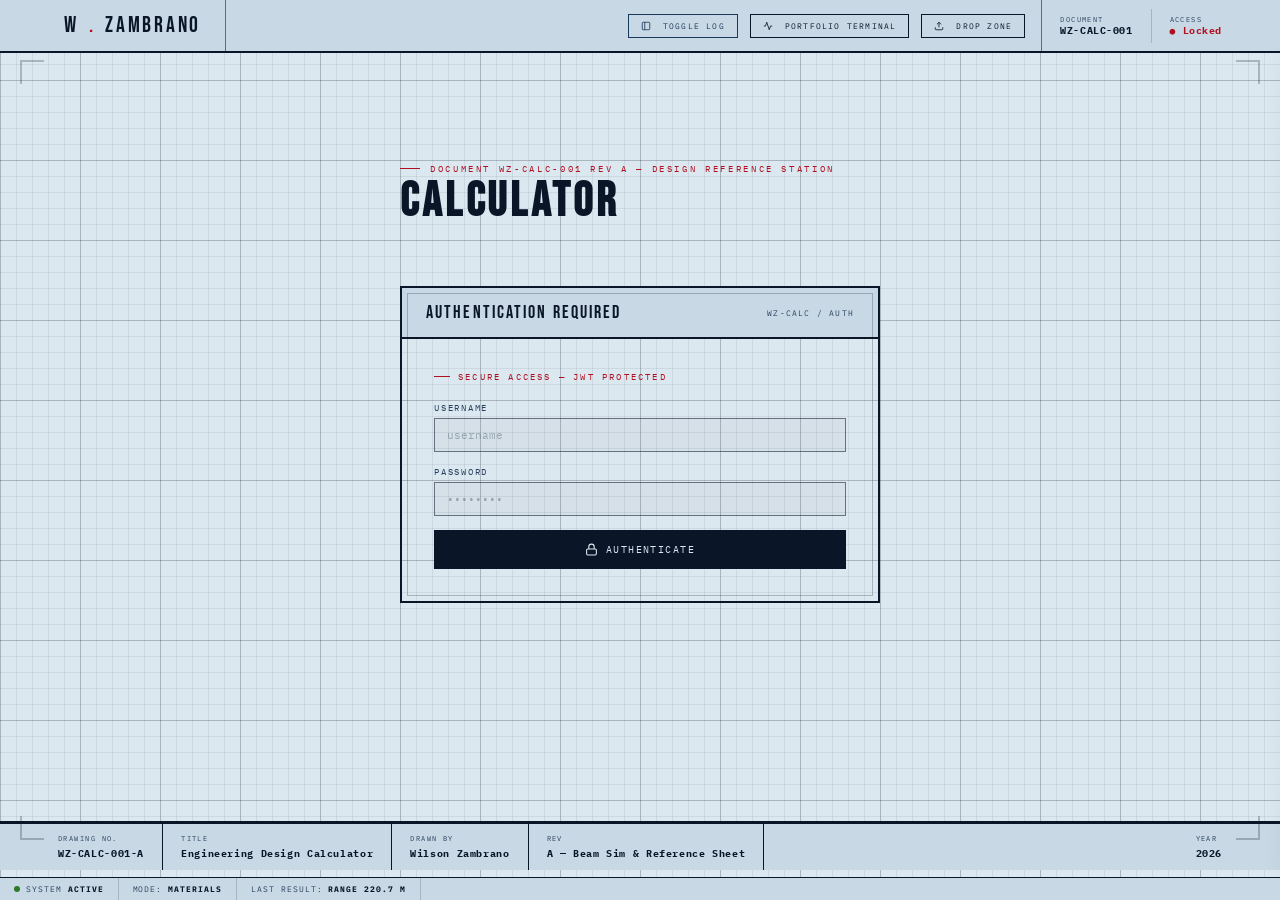
==== commit a227b0c6: "iteration 7" ====
--- a/calculator.html
+++ b/calculator.html
@@ -19,6 +19,10 @@
     </div>
 
     <div style="display: flex; align-items: center; gap: 12px; margin-left: auto; padding-right: 16px; border-right: 1px solid var(--line-bold);">
+      <button onclick="toggleLog()" class="btn btn-outline" style="padding: 6px 12px; font-size: 0.5rem; border-color: var(--blue); color: var(--blue);">
+        <svg width="10" height="10" viewBox="0 0 24 24" fill="none" stroke="currentColor" stroke-width="2" style="display:inline;vertical-align:middle;margin-right:4px;"><rect x="3" y="3" width="18" height="18" rx="2" ry="2"/><line x1="9" y1="3" x2="9" y2="21"/></svg>
+        <span>Toggle Log</span>
+      </button>
       <a href="terminal.html" class="btn btn-outline" style="padding: 6px 12px; font-size: 0.5rem; text-decoration: none;">
         <svg width="10" height="10" viewBox="0 0 24 24" fill="none" stroke="currentColor" stroke-width="2" style="display:inline;vertical-align:middle;margin-right:4px;"><polyline points="22 12 18 12 15 21 9 3 6 12 2 12"/></svg>
         <span>Portfolio Terminal</span>
@@ -40,6 +44,17 @@
   </nav>
 </header>
 
+<!-- Calculation Log Sidebar -->
+<div id="calc-log-sidebar" class="log-sidebar">
+  <div class="log-header">
+      <span class="log-header-title">Session Log</span>
+      <button onclick="clearLog()" class="btn btn-outline" style="padding: 2px 6px; font-size: 0.5rem;">Clear</button>
+  </div>
+  <div id="calc-log-list" class="log-list">
+      <!-- Dynamically populated via JS -->
+  </div>
+</div>
+
 <main>
   <div id="login-screen">
     <div style="margin-bottom:28px; width: 100%; max-width: 480px;">
@@ -637,6 +652,11 @@
 
     <!-- TAB: CHEAT SHEET -->
     <div class="tab-panel" id="tab-cheat">
+      
+      <div class="ref-search-container" style="margin-bottom: 24px;">
+        <input type="text" id="global-ref-search" placeholder="Search references (e.g., buckling, titanium, modulus)..." class="form-input" style="width: 100%; max-width: 480px; font-family: 'IBM Plex Mono', monospace; font-size: 0.85rem;">
+      </div>
+
       <div class="cheat-section">
         <p class="cheat-section-title">Stress &amp; Strain</p>
         <table class="cheat-table">
@@ -869,7 +889,7 @@
   <div class="title-block">
     <div class="tb-cell"><span class="tb-key">Drawing No.</span><span class="tb-val">WZ-CALC-001-A</span></div>
     <div class="tb-cell"><span class="tb-key">Title</span><span class="tb-val">Engineering Design Calculator</span></div>
-    <div class="tb-cell"><span class="tb-key">Drawn By</span><span class="tb-val">Wilson A. Zambrano</span></div>
+    <div class="tb-cell"><span class="tb-key">Drawn By</span><span class="tb-val">Wilson Zambrano</span></div>
     <div class="tb-cell"><span class="tb-key">Rev</span><span class="tb-val">A — Beam Sim &amp; Reference Sheet</span></div>
     <div class="tb-cell"><span class="tb-key">Year</span><span class="tb-val" id="footer-year"></span></div>
   </div>
--- a/calculator-additions.css
+++ b/calculator-additions.css
@@ -99,4 +99,102 @@
 
 @media (max-width: 720px) {
   table.cheat-table td.eq { white-space: normal; }
+}
+
+/* ── CALCULATION LOG SIDEBAR ── */
+.log-sidebar {
+  position: fixed;
+  top: 52px;
+  right: 0;
+  bottom: 24px; /* leaves room for status bar */
+  width: 280px;
+  background: var(--paper, #fff);
+  border-left: 1px solid var(--line-bold);
+  display: flex;
+  flex-direction: column;
+  z-index: 100;
+  box-shadow: -4px 0 15px rgba(0,0,0,0.03);
+  transform: translateX(100%);
+  transition: transform 0.3s ease;
+}
+
+.log-sidebar.open {
+  transform: translateX(0);
+}
+
+.log-header {
+  padding: 12px 14px;
+  border-bottom: 1px solid var(--line);
+  display: flex;
+  justify-content: space-between;
+  align-items: center;
+  background: var(--paper-dark, rgba(0,0,0,0.03));
+}
+
+.log-header-title {
+  font-family: 'IBM Plex Mono', monospace;
+  font-size: 0.75rem;
+  font-weight: 600;
+  color: var(--ink);
+  letter-spacing: 0.02em;
+  text-transform: uppercase;
+}
+
+.log-list {
+  flex: 1;
+  overflow-y: auto;
+  padding: 12px;
+  display: flex;
+  flex-direction: column;
+  gap: 10px;
+}
+
+.log-entry {
+  border: 1px solid var(--line);
+  padding: 10px;
+  background: var(--paper, #fff);
+  border-left: 3px solid var(--blue);
+  font-size: 0.65rem;
+  color: var(--ink);
+  line-height: 1.4;
+}
+
+.log-entry.red-edge {
+  border-left-color: var(--red);
+}
+
+.log-time {
+  color: var(--ink-dim);
+  font-size: 0.55rem;
+  margin-bottom: 6px;
+  font-family: 'IBM Plex Mono', monospace;
+}
+
+.log-title {
+  font-weight: 600;
+  color: var(--ink);
+  font-family: 'IBM Plex Mono', monospace;
+  margin-bottom: 4px;
+}
+
+.log-details {
+  color: var(--ink-dim);
+  font-family: 'IBM Plex Mono', monospace;
+  margin-bottom: 6px;
+}
+
+.log-result {
+  font-weight: 700;
+  color: var(--blue);
+  font-size: 0.75rem;
+  font-family: 'IBM Plex Mono', monospace;
+}
+
+@media (min-width: 1300px) {
+  .log-sidebar {
+      transform: translateX(0); /* always show on very wide screens */
+  }
+  body {
+      padding-right: 280px;
+  }
 }
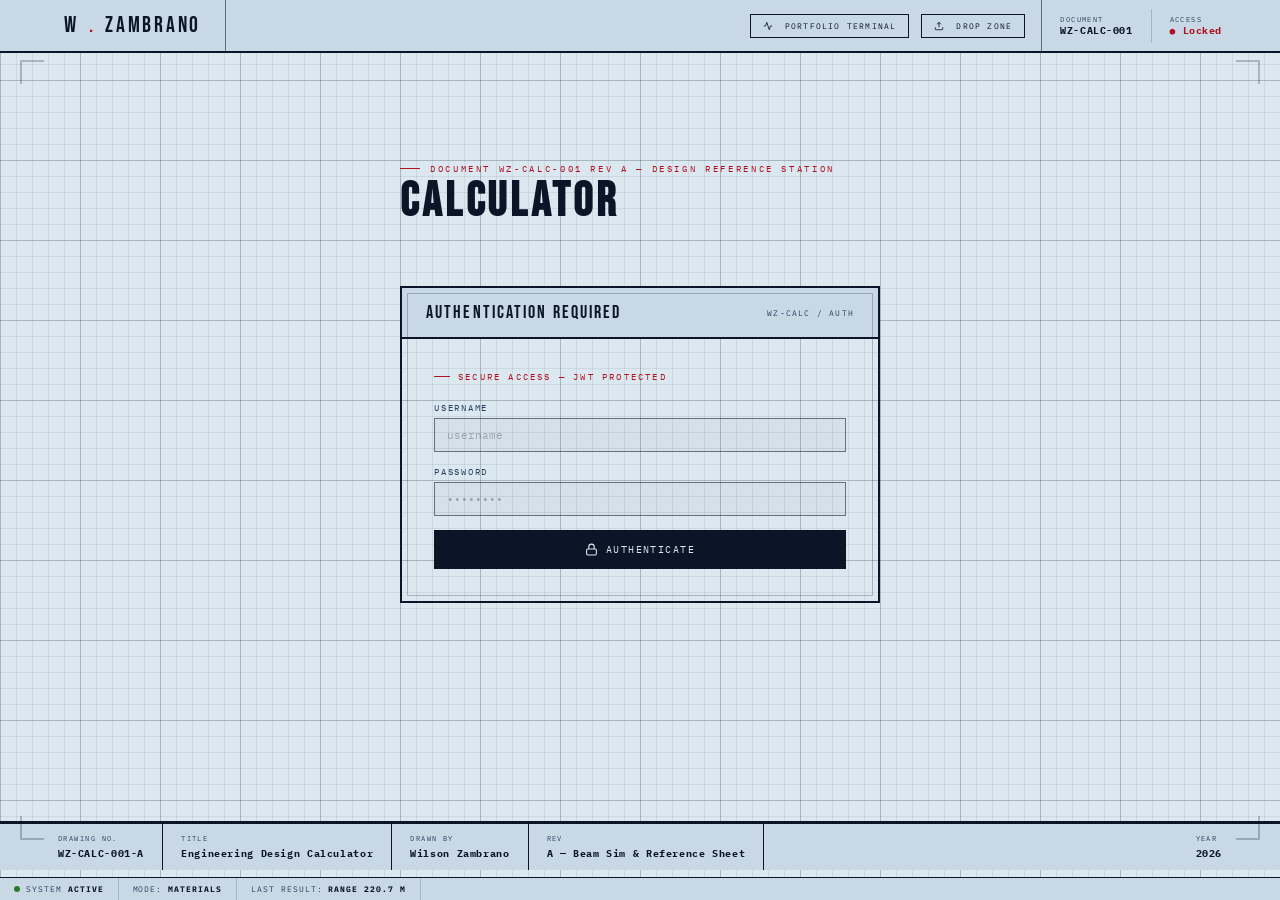
==== commit 9b5396a4: "gem itetration 2" ====
--- a/calculator.html
+++ b/calculator.html
@@ -19,10 +19,6 @@
     </div>
 
     <div style="display: flex; align-items: center; gap: 12px; margin-left: auto; padding-right: 16px; border-right: 1px solid var(--line-bold);">
-      <button onclick="toggleLog()" class="btn btn-outline" style="padding: 6px 12px; font-size: 0.5rem; border-color: var(--blue); color: var(--blue);">
-        <svg width="10" height="10" viewBox="0 0 24 24" fill="none" stroke="currentColor" stroke-width="2" style="display:inline;vertical-align:middle;margin-right:4px;"><rect x="3" y="3" width="18" height="18" rx="2" ry="2"/><line x1="9" y1="3" x2="9" y2="21"/></svg>
-        <span>Toggle Log</span>
-      </button>
       <a href="terminal.html" class="btn btn-outline" style="padding: 6px 12px; font-size: 0.5rem; text-decoration: none;">
         <svg width="10" height="10" viewBox="0 0 24 24" fill="none" stroke="currentColor" stroke-width="2" style="display:inline;vertical-align:middle;margin-right:4px;"><polyline points="22 12 18 12 15 21 9 3 6 12 2 12"/></svg>
         <span>Portfolio Terminal</span>
@@ -44,17 +40,6 @@
   </nav>
 </header>
 
-<!-- Calculation Log Sidebar -->
-<div id="calc-log-sidebar" class="log-sidebar">
-  <div class="log-header">
-      <span class="log-header-title">Session Log</span>
-      <button onclick="clearLog()" class="btn btn-outline" style="padding: 2px 6px; font-size: 0.5rem;">Clear</button>
-  </div>
-  <div id="calc-log-list" class="log-list">
-      <!-- Dynamically populated via JS -->
-  </div>
-</div>
-
 <main>
   <div id="login-screen">
     <div style="margin-bottom:28px; width: 100%; max-width: 480px;">
@@ -92,10 +77,13 @@
       <h1 class="dwg-title">Engineering Calculator</h1>
     </div>
 
+    <div class="ref-search-container" style="margin-bottom: 24px; display: flex; align-items: center;">
+      <input type="text" id="global-ref-search" placeholder="Search materials & FE references..." class="form-input" style="width: 100%; max-width: 480px; font-family: 'IBM Plex Mono', monospace; font-size: 0.85rem;">
+    </div>
+
     <div class="input-mode-toggle" style="margin-bottom: 24px; flex-wrap: wrap;">
       <button class="mode-btn active" data-tab="materials" onclick="switchTab('materials')">Materials</button>
-      <button class="mode-btn" data-tab="statics" onclick="switchTab('statics')">Statics</button>
-      <button class="mode-btn" data-tab="beam" onclick="switchTab('beam')">Beam Simulator</button>
+      <button class="mode-btn" data-tab="beam" onclick="switchTab('beam')">Beam &amp; Statics</button>
       <button class="mode-btn" data-tab="calcs" onclick="switchTab('calcs')">Design Calcs</button>
       <button class="mode-btn" data-tab="machine" onclick="switchTab('machine')">Machine Design</button>
       <button class="mode-btn" data-tab="power" onclick="switchTab('power')">Power Transmission</button>
@@ -109,91 +97,18 @@
     <div class="tab-panel active" id="tab-materials">
       <div class="login-box">
         <div class="login-header">
-          <span class="login-header-title">Material Selector</span>
+          <span class="login-header-title">Material Properties Database</span>
           <span class="login-doc-ref">WZ-CALC / MAT</span>
         </div>
-        <div class="login-body">
-          <div class="form-group">
-            <label class="form-label">Material</label>
-            <select id="material-select" class="form-input material-dropdown" onchange="updateMaterial()"></select>
-          </div>
-          <div class="spec-block">
-            <div class="spec-block-header">Properties</div>
-            <div id="material-specs"></div>
-          </div>
-        </div>
-      </div>
-    </div>
-
-    <!-- TAB: STATICS -->
-    <div class="tab-panel" id="tab-statics">
-      <div class="login-box">
-        <div class="login-header"><span class="login-header-title">Centroid &amp; Moment of Inertia — Composite Section</span><span class="login-doc-ref">WZ-CALC / STAT</span></div>
-        <div class="login-body">
-          <div class="eq-display">ȳ = ΣAᵢyᵢ / ΣAᵢ &nbsp;|&nbsp; I = Σ[I_own,ᵢ + Aᵢ(yᵢ−ȳ)²] <span class="eq-sub">parallel axis theorem — 2 shapes, second may add or subtract (hole)</span></div>
-
-          <p class="cheat-note" style="padding-top:0;">Shape A</p>
-          <div class="field-row">
-            <div class="form-group"><label class="form-label">Type</label>
-              <select id="cenA-type" class="form-input" onchange="onCentroidShapeChange('A')">
-                <option value="rect">Rectangle</option>
-                <option value="circle">Circle</option>
-              </select>
-            </div>
-            <div class="form-group" id="cenA-rect">
-              <label class="form-label">Width b, Height h (mm)</label>
-              <div style="display:flex; gap:6px;">
-                <input type="number" id="cenA-b" class="form-input" value="60" oninput="calcCentroidMOI()">
-                <input type="number" id="cenA-h" class="form-input" value="10" oninput="calcCentroidMOI()">
-              </div>
-            </div>
-            <div class="form-group" id="cenA-circle" style="display:none;"><label class="form-label">Diameter (mm)</label><input type="number" id="cenA-d" class="form-input" value="20" oninput="calcCentroidMOI()"></div>
-            <div class="form-group"><label class="form-label">Centroid y (mm)</label><input type="number" id="cenA-y" class="form-input" value="5" oninput="calcCentroidMOI()"></div>
-          </div>
-
-          <p class="cheat-note" style="padding-top:0;">Shape B (set Operation to "None" to ignore)</p>
-          <div class="field-row">
-            <div class="form-group"><label class="form-label">Operation</label>
-              <select id="cenB-op" class="form-input" onchange="calcCentroidMOI()">
-                <option value="none">None</option>
-                <option value="add">Add</option>
-                <option value="subtract">Subtract (hole)</option>
-              </select>
-            </div>
-            <div class="form-group"><label class="form-label">Type</label>
-              <select id="cenB-type" class="form-input" onchange="onCentroidShapeChange('B')">
-                <option value="rect">Rectangle</option>
-                <option value="circle">Circle</option>
-              </select>
-            </div>
-            <div class="form-group" id="cenB-rect">
-              <label class="form-label">Width b, Height h (mm)</label>
-              <div style="display:flex; gap:6px;">
-                <input type="number" id="cenB-b" class="form-input" value="10" oninput="calcCentroidMOI()">
-                <input type="number" id="cenB-h" class="form-input" value="60" oninput="calcCentroidMOI()">
-              </div>
-            </div>
-            <div class="form-group" id="cenB-circle" style="display:none;"><label class="form-label">Diameter (mm)</label><input type="number" id="cenB-d" class="form-input" value="20" oninput="calcCentroidMOI()"></div>
-            <div class="form-group"><label class="form-label">Centroid y (mm)</label><input type="number" id="cenB-y" class="form-input" value="40" oninput="calcCentroidMOI()"></div>
-          </div>
-
-          <div class="spec-block" style="margin-top:12px;"><div class="spec-block-header">Result</div><div id="centroid-result"></div></div>
-        </div>
-      </div>
-
-      <div class="cheat-section" style="margin-top:24px;">
-        <p class="cheat-section-title">Statics — Equilibrium &amp; Friction</p>
-        <table class="cheat-table">
-          <tr><td class="eq">ΣFx = 0, ΣFy = 0, ΣM = 0</td><td>Static equilibrium (2D rigid body)</td><td class="notes"></td></tr>
-          <tr><td class="eq">f ≤ μsN</td><td>Max static friction force</td><td class="notes">μs = coefficient of static friction</td></tr>
-          <tr><td class="eq">f = μkN</td><td>Kinetic friction force</td><td class="notes">μk &lt; μs typically</td></tr>
-          <tr><td class="eq">I = I_c + Ad²</td><td>Parallel axis theorem</td><td class="notes">I_c = centroidal moment of inertia, d = offset distance</td></tr>
-          <tr><td class="eq">x̄ = ΣAᵢxᵢ / ΣAᵢ</td><td>Composite centroid (x)</td><td class="notes">same pattern for ȳ</td></tr>
-        </table>
-      </div>
-    </div>
-
-    <!-- TAB: BEAM SIMULATOR -->
+        <div class="login-body" style="padding: 0;">
+          <table id="materials-table" class="cheat-table">
+            <!-- Dynamically populated via JS -->
+          </table>
+        </div>
+      </div>
+    </div>
+
+    <!-- TAB: BEAM SIMULATOR & STATICS -->
     <div class="tab-panel" id="tab-beam">
       <div class="login-box">
         <div class="login-header">
@@ -272,6 +187,71 @@
             <div id="beam-result"></div>
           </div>
         </div>
+      </div>
+
+      <div class="login-box" style="margin-top:20px;">
+        <div class="login-header"><span class="login-header-title">Centroid &amp; Moment of Inertia — Composite Section</span><span class="login-doc-ref">WZ-CALC / STAT</span></div>
+        <div class="login-body">
+          <div class="eq-display">ȳ = ΣAᵢyᵢ / ΣAᵢ &nbsp;|&nbsp; I = Σ[I_own,ᵢ + Aᵢ(yᵢ−ȳ)²] <span class="eq-sub">parallel axis theorem — 2 shapes, second may add or subtract (hole)</span></div>
+
+          <p class="cheat-note" style="padding-top:0;">Shape A</p>
+          <div class="field-row">
+            <div class="form-group"><label class="form-label">Type</label>
+              <select id="cenA-type" class="form-input" onchange="onCentroidShapeChange('A')">
+                <option value="rect">Rectangle</option>
+                <option value="circle">Circle</option>
+              </select>
+            </div>
+            <div class="form-group" id="cenA-rect">
+              <label class="form-label">Width b, Height h (mm)</label>
+              <div style="display:flex; gap:6px;">
+                <input type="number" id="cenA-b" class="form-input" value="60" oninput="calcCentroidMOI()">
+                <input type="number" id="cenA-h" class="form-input" value="10" oninput="calcCentroidMOI()">
+              </div>
+            </div>
+            <div class="form-group" id="cenA-circle" style="display:none;"><label class="form-label">Diameter (mm)</label><input type="number" id="cenA-d" class="form-input" value="20" oninput="calcCentroidMOI()"></div>
+            <div class="form-group"><label class="form-label">Centroid y (mm)</label><input type="number" id="cenA-y" class="form-input" value="5" oninput="calcCentroidMOI()"></div>
+          </div>
+
+          <p class="cheat-note" style="padding-top:0;">Shape B (set Operation to "None" to ignore)</p>
+          <div class="field-row">
+            <div class="form-group"><label class="form-label">Operation</label>
+              <select id="cenB-op" class="form-input" onchange="calcCentroidMOI()">
+                <option value="none">None</option>
+                <option value="add">Add</option>
+                <option value="subtract">Subtract (hole)</option>
+              </select>
+            </div>
+            <div class="form-group"><label class="form-label">Type</label>
+              <select id="cenB-type" class="form-input" onchange="onCentroidShapeChange('B')">
+                <option value="rect">Rectangle</option>
+                <option value="circle">Circle</option>
+              </select>
+            </div>
+            <div class="form-group" id="cenB-rect">
+              <label class="form-label">Width b, Height h (mm)</label>
+              <div style="display:flex; gap:6px;">
+                <input type="number" id="cenB-b" class="form-input" value="10" oninput="calcCentroidMOI()">
+                <input type="number" id="cenB-h" class="form-input" value="60" oninput="calcCentroidMOI()">
+              </div>
+            </div>
+            <div class="form-group" id="cenB-circle" style="display:none;"><label class="form-label">Diameter (mm)</label><input type="number" id="cenB-d" class="form-input" value="20" oninput="calcCentroidMOI()"></div>
+            <div class="form-group"><label class="form-label">Centroid y (mm)</label><input type="number" id="cenB-y" class="form-input" value="40" oninput="calcCentroidMOI()"></div>
+          </div>
+
+          <div class="spec-block" style="margin-top:12px;"><div class="spec-block-header">Result</div><div id="centroid-result"></div></div>
+        </div>
+      </div>
+
+      <div class="cheat-section" style="margin-top:24px;">
+        <p class="cheat-section-title">Statics — Equilibrium &amp; Friction</p>
+        <table class="cheat-table">
+          <tr><td class="eq">ΣFx = 0, ΣFy = 0, ΣM = 0</td><td>Static equilibrium (2D rigid body)</td><td class="notes"></td></tr>
+          <tr><td class="eq">f ≤ μsN</td><td>Max static friction force</td><td class="notes">μs = coefficient of static friction</td></tr>
+          <tr><td class="eq">f = μkN</td><td>Kinetic friction force</td><td class="notes">μk &lt; μs typically</td></tr>
+          <tr><td class="eq">I = I_c + Ad²</td><td>Parallel axis theorem</td><td class="notes">I_c = centroidal moment of inertia, d = offset distance</td></tr>
+          <tr><td class="eq">x̄ = ΣAᵢxᵢ / ΣAᵢ</td><td>Composite centroid (x)</td><td class="notes">same pattern for ȳ</td></tr>
+        </table>
       </div>
     </div>
 
@@ -653,10 +633,6 @@
     <!-- TAB: CHEAT SHEET -->
     <div class="tab-panel" id="tab-cheat">
       
-      <div class="ref-search-container" style="margin-bottom: 24px;">
-        <input type="text" id="global-ref-search" placeholder="Search references (e.g., buckling, titanium, modulus)..." class="form-input" style="width: 100%; max-width: 480px; font-family: 'IBM Plex Mono', monospace; font-size: 0.85rem;">
-      </div>
-
       <div class="cheat-section">
         <p class="cheat-section-title">Stress &amp; Strain</p>
         <table class="cheat-table">
@@ -907,7 +883,7 @@
   function switchTab(tab) {
     document.querySelectorAll('.mode-btn').forEach(b => b.classList.toggle('active', b.dataset.tab === tab));
     document.querySelectorAll('.tab-panel').forEach(p => p.classList.toggle('active', p.id === 'tab-' + tab));
-    const labels = { materials: 'Materials', statics: 'Statics', beam: 'Beam Simulator', calcs: 'Design Calcs', machine: 'Machine Design', power: 'Power Transmission', dynecon: 'Dynamics & Econ', graphs: 'Graphs', diffeq: 'Diff Eq / Laplace', cheat: 'FE Reference' };
+    const labels = { materials: 'Materials', beam: 'Beam & Statics', calcs: 'Design Calcs', machine: 'Machine Design', power: 'Power Transmission', dynecon: 'Dynamics & Econ', graphs: 'Graphs', diffeq: 'Diff Eq / Laplace', cheat: 'FE Reference' };
     document.getElementById('status-mode').textContent = labels[tab];
   }
   const fy = document.getElementById('footer-year');
--- a/calculator-additions.css
+++ b/calculator-additions.css
@@ -13,13 +13,12 @@
 }
 .field-row .form-group { flex: 1; min-width: 150px; }
 
-#material-specs, #beam-result, #stress-result, #torsion-result, #buckle-result, #spring-result {
+#beam-result, #stress-result, #torsion-result, #buckle-result, #spring-result {
   padding: 10px 12px;
   font-size: 0.65rem;
   line-height: 1.9;
   color: var(--ink);
 }
-#material-specs strong { color: var(--ink-dim); font-weight: 600; }
 
 .formula-line {
   margin-top: 4px;
@@ -62,7 +61,7 @@
 #beam-svg-container { padding: 12px; }
 #beam-svg-container svg { width: 100%; height: auto; }
 
-/* ── CHEAT SHEET ── */
+/* ── CHEAT SHEET & TABLES ── */
 .cheat-section { margin-bottom: 28px; }
 .cheat-section-title {
   font-size: 0.55rem;
@@ -85,6 +84,15 @@
 }
 table.cheat-table tr { border-bottom: 1px solid var(--line); }
 table.cheat-table tr:last-child { border-bottom: none; }
+table.cheat-table th {
+  text-align: left;
+  padding: 8px 10px;
+  border-bottom: 1px solid var(--line-bold);
+  color: var(--ink);
+  font-size: 0.62rem;
+  text-transform: uppercase;
+  letter-spacing: 0.1em;
+}
 table.cheat-table td { padding: 7px 10px; text-align: left; vertical-align: top; color: var(--ink-dim); }
 table.cheat-table td.eq { color: var(--ink); font-weight: 600; white-space: nowrap; letter-spacing: 0.02em; }
 table.cheat-table td.notes { color: var(--ink-dim); font-size: 0.62rem; opacity: 0.85; }
@@ -99,102 +107,4 @@
 
 @media (max-width: 720px) {
   table.cheat-table td.eq { white-space: normal; }
-}
-
-/* ── CALCULATION LOG SIDEBAR ── */
-.log-sidebar {
-  position: fixed;
-  top: 52px;
-  right: 0;
-  bottom: 24px; /* leaves room for status bar */
-  width: 280px;
-  background: var(--paper, #fff);
-  border-left: 1px solid var(--line-bold);
-  display: flex;
-  flex-direction: column;
-  z-index: 100;
-  box-shadow: -4px 0 15px rgba(0,0,0,0.03);
-  transform: translateX(100%);
-  transition: transform 0.3s ease;
-}
-
-.log-sidebar.open {
-  transform: translateX(0);
-}
-
-.log-header {
-  padding: 12px 14px;
-  border-bottom: 1px solid var(--line);
-  display: flex;
-  justify-content: space-between;
-  align-items: center;
-  background: var(--paper-dark, rgba(0,0,0,0.03));
-}
-
-.log-header-title {
-  font-family: 'IBM Plex Mono', monospace;
-  font-size: 0.75rem;
-  font-weight: 600;
-  color: var(--ink);
-  letter-spacing: 0.02em;
-  text-transform: uppercase;
-}
-
-.log-list {
-  flex: 1;
-  overflow-y: auto;
-  padding: 12px;
-  display: flex;
-  flex-direction: column;
-  gap: 10px;
-}
-
-.log-entry {
-  border: 1px solid var(--line);
-  padding: 10px;
-  background: var(--paper, #fff);
-  border-left: 3px solid var(--blue);
-  font-size: 0.65rem;
-  color: var(--ink);
-  line-height: 1.4;
-}
-
-.log-entry.red-edge {
-  border-left-color: var(--red);
-}
-
-.log-time {
-  color: var(--ink-dim);
-  font-size: 0.55rem;
-  margin-bottom: 6px;
-  font-family: 'IBM Plex Mono', monospace;
-}
-
-.log-title {
-  font-weight: 600;
-  color: var(--ink);
-  font-family: 'IBM Plex Mono', monospace;
-  margin-bottom: 4px;
-}
-
-.log-details {
-  color: var(--ink-dim);
-  font-family: 'IBM Plex Mono', monospace;
-  margin-bottom: 6px;
-}
-
-.log-result {
-  font-weight: 700;
-  color: var(--blue);
-  font-size: 0.75rem;
-  font-family: 'IBM Plex Mono', monospace;
-}
-
-@media (min-width: 1300px) {
-  .log-sidebar {
-      transform: translateX(0); /* always show on very wide screens */
-  }
-  body {
-      padding-right: 280px;
-  }
 }
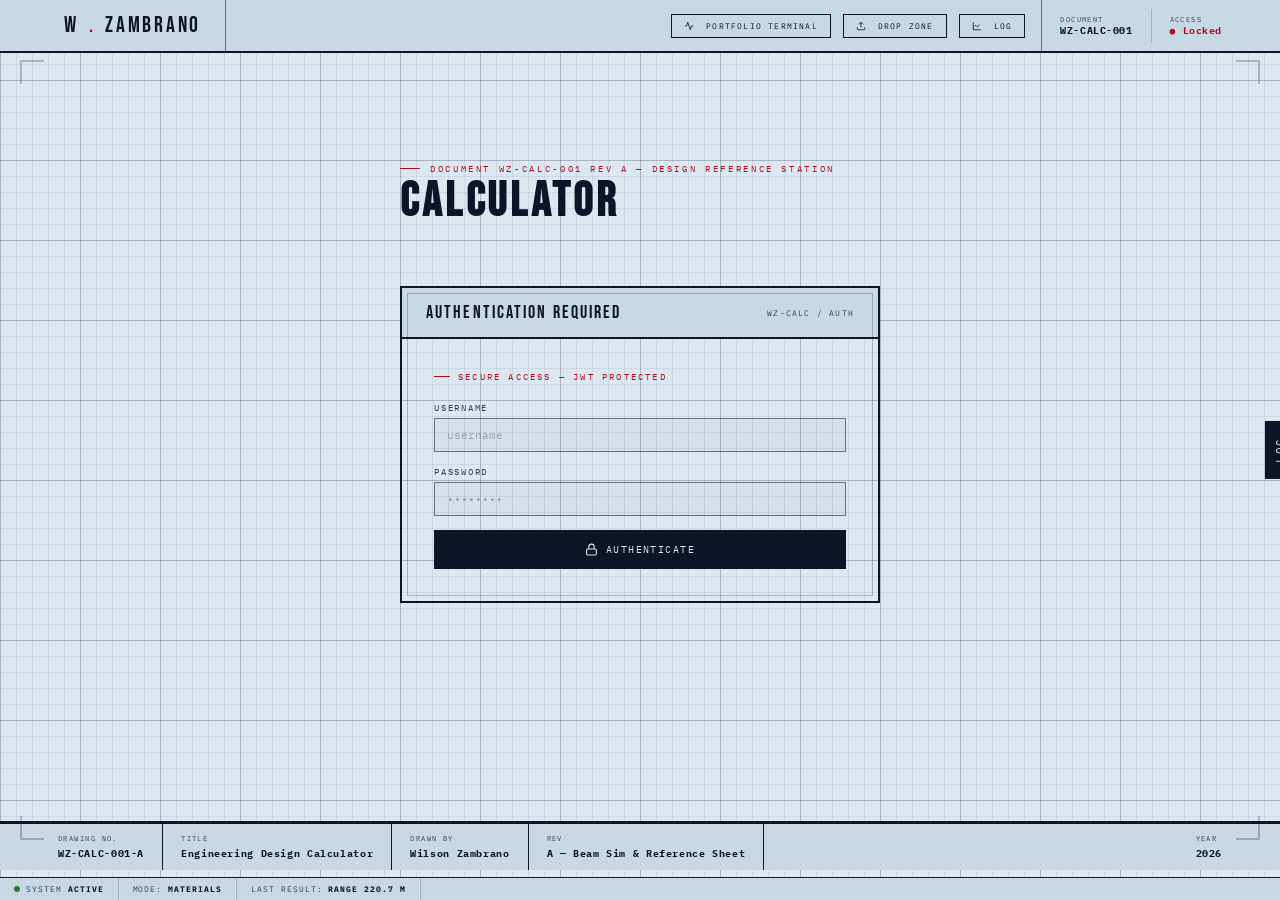
==== commit 0b9f78f8: "iteration 8 - claude" ====
--- a/calculator.html
+++ b/calculator.html
@@ -27,6 +27,10 @@
         <svg width="10" height="10" viewBox="0 0 24 24" fill="none" stroke="currentColor" stroke-width="2" style="display:inline;vertical-align:middle;margin-right:4px;"><path d="M21 15v4a2 2 0 01-2 2H5a2 2 0 01-2-2v-4"/><polyline points="17 8 12 3 7 8"/><line x1="12" y1="3" x2="12" y2="15"/></svg>
         <span>Drop Zone</span>
       </a>
+      <button onclick="toggleLog()" class="btn btn-outline" style="padding: 6px 12px; font-size: 0.5rem;">
+        <svg width="10" height="10" viewBox="0 0 24 24" fill="none" stroke="currentColor" stroke-width="2" style="display:inline;vertical-align:middle;margin-right:4px;"><path d="M3 3v18h18"/><path d="M18 9l-5 5-4-4-3 3"/></svg>
+        <span>Log</span>
+      </button>
       <button id="top-logout-btn" onclick="doLogout()" class="btn btn-outline" style="display:none; padding: 6px 12px; font-size: 0.5rem; border-color: var(--red); color: var(--red);">
         <svg width="10" height="10" viewBox="0 0 24 24" fill="none" stroke="currentColor" stroke-width="2" style="display:inline;vertical-align:middle;margin-right:4px;"><path d="M9 21H5a2 2 0 0 1-2-2V5a2 2 0 0 1 2-2h4"/><polyline points="16 17 21 12 16 7"/><line x1="21" y1="12" x2="9" y2="12"/></svg>
         Logout
@@ -77,8 +81,10 @@
       <h1 class="dwg-title">Engineering Calculator</h1>
     </div>
 
-    <div class="ref-search-container" style="margin-bottom: 24px; display: flex; align-items: center;">
-      <input type="text" id="global-ref-search" placeholder="Search materials & FE references..." class="form-input" style="width: 100%; max-width: 480px; font-family: 'IBM Plex Mono', monospace; font-size: 0.85rem;">
+    <!-- GLOBAL SEARCH BAR -->
+    <div class="ref-search-container" style="margin-bottom: 24px; display: flex; align-items: center; gap: 12px;">
+      <input type="search" id="global-ref-search" placeholder="Search equations across all tabs (e.g., buckling, titanium, 6061, τ)..." class="form-input" style="width: 100%; max-width: 480px; font-family: 'IBM Plex Mono', monospace; font-size: 0.85rem;">
+      <span id="search-result-count" class="search-count"></span>
     </div>
 
     <div class="input-mode-toggle" style="margin-bottom: 24px; flex-wrap: wrap;">
@@ -86,10 +92,13 @@
       <button class="mode-btn" data-tab="beam" onclick="switchTab('beam')">Beam &amp; Statics</button>
       <button class="mode-btn" data-tab="calcs" onclick="switchTab('calcs')">Design Calcs</button>
       <button class="mode-btn" data-tab="machine" onclick="switchTab('machine')">Machine Design</button>
+      <span class="tab-divider"></span>
       <button class="mode-btn" data-tab="power" onclick="switchTab('power')">Power Transmission</button>
       <button class="mode-btn" data-tab="dynecon" onclick="switchTab('dynecon')">Dynamics &amp; Econ</button>
+      <span class="tab-divider"></span>
       <button class="mode-btn" data-tab="graphs" onclick="switchTab('graphs')">Graphs</button>
       <button class="mode-btn" data-tab="diffeq" onclick="switchTab('diffeq')">Diff Eq / Laplace</button>
+      <span class="tab-divider"></span>
       <button class="mode-btn" data-tab="cheat" onclick="switchTab('cheat')">FE Reference</button>
     </div>
 
@@ -192,7 +201,7 @@
       <div class="login-box" style="margin-top:20px;">
         <div class="login-header"><span class="login-header-title">Centroid &amp; Moment of Inertia — Composite Section</span><span class="login-doc-ref">WZ-CALC / STAT</span></div>
         <div class="login-body">
-          <div class="eq-display">ȳ = ΣAᵢyᵢ / ΣAᵢ &nbsp;|&nbsp; I = Σ[I_own,ᵢ + Aᵢ(yᵢ−ȳ)²] <span class="eq-sub">parallel axis theorem — 2 shapes, second may add or subtract (hole)</span></div>
+          <div class="eq-display">ȳ = ΣAᵢyᵢ / ΣAᵢ &nbsp;|&nbsp; I = Σ[I_own,ᵢ + Aᵢ(yᵢ−ȳ)²] <span class="eq-sub">parallel-axis theorem, 2 shapes</span></div>
 
           <p class="cheat-note" style="padding-top:0;">Shape A</p>
           <div class="field-row">
@@ -322,7 +331,7 @@
       <div class="login-box" style="margin-top:20px;">
         <div class="login-header"><span class="login-header-title">Press Fit / Interference Fit</span><span class="login-doc-ref">WZ-CALC / FIT</span></div>
         <div class="login-body">
-          <div class="eq-display">p = Eδ(b²−R²)(R²−a²) / [2R³(b²−a²)] <span class="eq-sub">thick-wall Lamé fit — same material shaft &amp; hub</span></div>
+          <div class="eq-display">p = Eδ(b²−R²)(R²−a²) / [2R³(b²−a²)] <span class="eq-sub">same-material shaft &amp; hub</span></div>
           <div class="field-row">
             <div class="form-group"><label class="form-label">Material</label><select id="fit-material" class="form-input material-dropdown" onchange="calcPressFit()"></select></div>
             <div class="form-group"><label class="form-label">Interface Ø, D (mm)</label><input type="number" id="fit-D" class="form-input" value="30" oninput="calcPressFit()"></div>
@@ -344,7 +353,7 @@
       <div class="login-box" style="margin-bottom:20px;">
         <div class="login-header"><span class="login-header-title">Fillet Weld Strength</span><span class="login-doc-ref">WZ-CALC / WLD</span></div>
         <div class="login-body">
-          <div class="eq-display">τ = P / (0.707 · leg · L) <span class="eq-sub">allowable ≈ 0.3 × UTS of base metal (quick estimate)</span></div>
+          <div class="eq-display">τ = P / (0.707 · leg · L) <span class="eq-sub">allowable ≈ 0.3×UTS</span></div>
           <div class="field-row">
             <div class="form-group"><label class="form-label">Applied Load P (N)</label><input type="number" id="weld-P" class="form-input" value="8000" oninput="calcWeld()"></div>
             <div class="form-group"><label class="form-label">Leg Size (mm)</label><input type="number" id="weld-leg" class="form-input" value="6" oninput="calcWeld()"></div>
@@ -358,7 +367,7 @@
       <div class="login-box" style="margin-bottom:20px;">
         <div class="login-header"><span class="login-header-title">Bolted Joint — Circular Bolt Pattern</span><span class="login-doc-ref">WZ-CALC / BLT</span></div>
         <div class="login-body">
-          <div class="eq-display">F_max ≈ V/n + M/(nR) <span class="eq-sub">equally-spaced bolts on radius R — conservative simplified sum</span></div>
+          <div class="eq-display">F_max ≈ V/n + M/(nR) <span class="eq-sub">equally-spaced bolts, radius R</span></div>
           <div class="field-row">
             <div class="form-group"><label class="form-label"># Bolts n</label><input type="number" id="bolt-n" class="form-input" value="6" oninput="calcBoltPattern()"></div>
             <div class="form-group"><label class="form-label">Bolt Circle R (mm)</label><input type="number" id="bolt-R" class="form-input" value="50" oninput="calcBoltPattern()"></div>
@@ -376,7 +385,7 @@
       <div class="login-box" style="margin-bottom:20px;">
         <div class="login-header"><span class="login-header-title">Key / Keyway — Shear &amp; Bearing</span><span class="login-doc-ref">WZ-CALC / KEY</span></div>
         <div class="login-body">
-          <div class="eq-display">τ = 2T / (dwL) <span class="eq-sub">σ_bearing = 4T / (dhL) — square/rectangular key</span></div>
+          <div class="eq-display">τ = 2T / (dwL) <span class="eq-sub">σ_bearing = 4T/(dhL)</span></div>
           <div class="field-row">
             <div class="form-group"><label class="form-label">Torque T (N·mm)</label><input type="number" id="key-T" class="form-input" value="20000" oninput="calcKey()"></div>
             <div class="form-group"><label class="form-label">Shaft Ø d (mm)</label><input type="number" id="key-d" class="form-input" value="25" oninput="calcKey()"></div>
@@ -429,7 +438,7 @@
       <div class="login-box">
         <div class="login-header"><span class="login-header-title">Gear / Pulley Train</span><span class="login-doc-ref">WZ-CALC / PWR</span></div>
         <div class="login-body">
-          <div class="eq-display">ω₁N₁ = ω₂N₂ &nbsp;|&nbsp; T₂ = T₁(N₂/N₁)η <span class="eq-sub">gears: N=teeth &nbsp;|&nbsp; pulleys: swap N for Ø, belt speed v=ωr, P=Tω</span></div>
+          <div class="eq-display">ω₁N₁ = ω₂N₂ &nbsp;|&nbsp; T₂ = T₁(N₂/N₁)η <span class="eq-sub">gears use teeth N, pulleys use Ø</span></div>
           <div class="field-row">
             <div class="form-group">
               <label class="form-label">Type</label>
@@ -588,7 +597,7 @@
           <tr><td class="eq">lim(t→∞) f(t)</td><td>lim(s→0) sF(s)</td><td class="notes">final value theorem — poles in LHP only</td></tr>
         </table>
       </div>
-      <p class="cheat-note"><strong>Does Laplace solve every ODE?</strong> No. Laplace turns d/dt into multiplication by s, which only works cleanly on linear terms — nonlinear terms (y², y·y′, sin y, …) don't reduce to simple algebra. It's a tool for linear ODEs (constant, and some variable, coefficients), not a universal solver. For nonlinear equations you're generally looking at numerical integration, phase-plane analysis, or perturbation methods. The two solvers below reflect that split.</p>
+      <p class="cheat-note"><strong>Does Laplace solve every ODE?</strong> No — it only linearizes linear terms (d/dt → multiplication by s). Nonlinear terms (y², sin y, …) don't reduce to algebra, so it can't handle general nonlinear ODEs. Use it for linear, constant-coefficient equations; use numerical integration otherwise.</p>
 
       <div class="login-box" style="margin-top:12px;">
         <div class="login-header"><span class="login-header-title">Linear 2nd-Order ODE Solver</span><span class="login-doc-ref">WZ-CALC / ODE-1</span></div>
@@ -632,7 +641,7 @@
 
     <!-- TAB: CHEAT SHEET -->
     <div class="tab-panel" id="tab-cheat">
-      
+
       <div class="cheat-section">
         <p class="cheat-section-title">Stress &amp; Strain</p>
         <table class="cheat-table">
@@ -773,7 +782,7 @@
         </table>
       </div>
 
-      <p class="cheat-note" style="border-top:1px solid var(--line-bold); padding-top:16px; margin-top:8px;"><strong>FE Exam knowledge areas below</strong> — sections not already covered elsewhere on this page (Mechanics of Materials, Machine Design, Diff Eq are their own tabs).</p>
+      <p class="cheat-note" style="border-top:1px solid var(--line-bold); padding-top:16px; margin-top:8px;">Remaining FE knowledge areas — Mechanics of Materials, Machine Design, and Diff Eq have their own tabs.</p>
 
       <div class="cheat-section">
         <p class="cheat-section-title">Dynamics, Kinematics &amp; Vibrations</p>
@@ -850,16 +859,29 @@
 
       <div class="cheat-section">
         <p class="cheat-section-title">Ethics &amp; Professional Practice</p>
-        <p class="cheat-note" style="padding-top:0;">No formulas — this is judgment-based. NCEES tests the <strong>Model Law/Model Rules</strong> themes: hold paramount the safety, health, and welfare of the public; perform services only in areas of competence; disclose conflicts of interest; don't misrepresent qualifications; give credit for others' work; report violations of the code when observed. When in doubt on an exam question, pick the answer that most protects public safety.</p>
+        <p class="cheat-note" style="padding-top:0;">Judgment-based, not formula-based. Core theme: hold paramount the safety, health, and welfare of the public; work only within your competence; disclose conflicts of interest; don't misrepresent qualifications. When unsure, pick the answer that most protects public safety.</p>
       </div>
 
       <div class="cheat-section">
         <p class="cheat-section-title">On the Actual FE Exam</p>
-        <p class="cheat-note" style="padding-top:0;">The FE exam gives you the <strong>NCEES FE Reference Handbook</strong> on-screen — every formula above is in it, so raw memorization matters less than knowing where things live and being fast with an <strong>NCEES-approved calculator</strong> (Casio fx-115/fx-991, HP 33s/35s, or TI-30X/36X families only — no graphing/CAS calculators). Practice with your actual exam calculator, not just this page.</p>
+        <p class="cheat-note" style="padding-top:0;">The exam gives you the full <strong>NCEES FE Reference Handbook</strong> on-screen — every formula above is in it. Memorization matters less than speed with your <strong>approved calculator</strong> (Casio fx-115/991, HP 33s/35s, or TI-30X/36X only). Practice with your actual exam calculator.</p>
       </div>
     </div>
   </div>
 </main>
+
+<!-- CALCULATION LOG — persistent across tabs -->
+<div id="calc-log-sidebar">
+  <div class="log-header">
+    <span>Calculation Log</span>
+    <div class="log-header-actions">
+      <button onclick="clearLog()" title="Clear log">Clear</button>
+      <button onclick="toggleLog()" title="Close">✕</button>
+    </div>
+  </div>
+  <div id="calc-log-list"></div>
+</div>
+<button id="calc-log-tab" onclick="toggleLog()" title="Open calculation log">Log</button>
 
 <footer>
   <div class="title-block">
--- a/calculator-additions.css
+++ b/calculator-additions.css
@@ -15,7 +15,7 @@
 
 #beam-result, #stress-result, #torsion-result, #buckle-result, #spring-result {
   padding: 10px 12px;
-  font-size: 0.65rem;
+  font-size: 0.78rem;
   line-height: 1.9;
   color: var(--ink);
 }
@@ -24,14 +24,14 @@
   margin-top: 4px;
   padding-top: 10px;
   border-top: 1px solid var(--line);
-  font-size: 0.6rem;
-  color: var(--ink-dim);
-  letter-spacing: 0.02em;
+  font-size: 0.7rem;
+  color: var(--ink-dim);
+  letter-spacing: 0.01em;
 }
 
 .eq-display {
   font-family: 'IBM Plex Mono', monospace;
-  font-size: 0.95rem;
+  font-size: 1rem;
   font-weight: 600;
   color: var(--ink);
   background: var(--paper-dark, rgba(0,0,0,0.03));
@@ -41,11 +41,11 @@
   margin-bottom: 16px;
   letter-spacing: 0.01em;
 }
-.eq-display .eq-sub { font-size: 0.62rem; color: var(--ink-dim); font-weight: 400; display: block; margin-top: 4px; }
+.eq-display .eq-sub { font-size: 0.7rem; color: var(--ink-dim); font-weight: 400; display: block; margin-top: 4px; }
 
 .eq-live {
   font-family: 'IBM Plex Mono', monospace;
-  font-size: 0.72rem;
+  font-size: 0.8rem;
   color: var(--ink);
   padding: 8px 10px;
   margin-top: 8px;
@@ -54,7 +54,7 @@
 }
 .eq-live strong { color: var(--red); }
 
-.legend-row { display: flex; gap: 16px; flex-wrap: wrap; margin-top: 8px; font-size: 0.62rem; color: var(--ink-dim); }
+.legend-row { display: flex; gap: 16px; flex-wrap: wrap; margin-top: 8px; font-size: 0.7rem; color: var(--ink-dim); }
 .legend-swatch { display: inline-block; width: 10px; height: 10px; margin-right: 5px; vertical-align: middle; }
 select[multiple].form-input { padding: 4px; }
 
@@ -64,9 +64,9 @@
 /* ── CHEAT SHEET & TABLES ── */
 .cheat-section { margin-bottom: 28px; }
 .cheat-section-title {
-  font-size: 0.55rem;
-  text-transform: uppercase;
-  letter-spacing: 0.25em;
+  font-size: 0.65rem;
+  text-transform: uppercase;
+  letter-spacing: 0.16em;
   color: var(--red);
   margin-bottom: 10px;
   padding-bottom: 6px;
@@ -80,7 +80,7 @@
 table.cheat-table {
   width: 100%;
   border-collapse: collapse;
-  font-size: 0.68rem;
+  font-size: 0.8rem;
 }
 table.cheat-table tr { border-bottom: 1px solid var(--line); }
 table.cheat-table tr:last-child { border-bottom: none; }
@@ -89,22 +89,145 @@
   padding: 8px 10px;
   border-bottom: 1px solid var(--line-bold);
   color: var(--ink);
-  font-size: 0.62rem;
-  text-transform: uppercase;
-  letter-spacing: 0.1em;
-}
-table.cheat-table td { padding: 7px 10px; text-align: left; vertical-align: top; color: var(--ink-dim); }
-table.cheat-table td.eq { color: var(--ink); font-weight: 600; white-space: nowrap; letter-spacing: 0.02em; }
-table.cheat-table td.notes { color: var(--ink-dim); font-size: 0.62rem; opacity: 0.85; }
+  font-size: 0.68rem;
+  text-transform: uppercase;
+  letter-spacing: 0.08em;
+}
+table.cheat-table td { padding: 8px 10px; text-align: left; vertical-align: top; color: var(--ink-dim); line-height: 1.5; }
+table.cheat-table td.eq { color: var(--ink); font-weight: 600; white-space: nowrap; letter-spacing: 0.01em; }
+table.cheat-table td.notes { color: var(--ink-dim); font-size: 0.72rem; }
 
 .cheat-note {
-  font-size: 0.62rem;
-  color: var(--ink-dim);
-  line-height: 1.7;
+  font-size: 0.72rem;
+  color: var(--ink-dim);
+  line-height: 1.75;
   padding: 10px 0 4px;
 }
 .cheat-note strong { color: var(--ink); }
 
 @media (max-width: 720px) {
   table.cheat-table td.eq { white-space: normal; }
+}
+
+/* ── TAB BAR GROUPING ── */
+.tab-divider {
+  width: 1px;
+  align-self: stretch;
+  background: var(--line-bold);
+  margin: 4px 6px;
+  opacity: 0.6;
+}
+
+/* ── GLOBAL SEARCH ── */
+.search-count {
+  font-family: 'IBM Plex Mono', monospace;
+  font-size: 0.68rem;
+  color: var(--ink-dim);
+  white-space: nowrap;
+}
+.search-source-tag {
+  font-family: 'IBM Plex Mono', monospace;
+  font-size: 0.58rem;
+  letter-spacing: 0.1em;
+  text-transform: uppercase;
+  color: var(--blue);
+  margin-bottom: 8px;
+  display: none;
+}
+#app-screen.is-searching .search-source-tag { display: block; }
+
+/* ── GLOBAL SEARCH STATE ── */
+#app-screen.is-searching .tab-panel {
+  display: block !important;
+}
+
+#app-screen.is-searching .input-mode-toggle {
+  opacity: 0.3;
+  pointer-events: none;
+}
+
+#app-screen.is-searching .login-box:not(.search-match),
+#app-screen.is-searching .cheat-section:not(.search-match) {
+  display: none !important;
+}
+
+/* ── CALCULATION LOG SIDEBAR ── */
+#calc-log-sidebar {
+  position: fixed;
+  top: 0;
+  right: -320px;
+  width: 300px;
+  height: 100vh;
+  background: var(--paper, #fff);
+  border-left: 2px solid var(--ink);
+  box-shadow: -4px 0 16px rgba(0,0,0,0.12);
+  z-index: 200;
+  display: flex;
+  flex-direction: column;
+  transition: right 0.25s ease;
+}
+#calc-log-sidebar.open { right: 0; }
+
+.log-header {
+  display: flex;
+  align-items: center;
+  justify-content: space-between;
+  padding: 14px 16px;
+  border-bottom: 2px solid var(--ink);
+  font-family: 'IBM Plex Mono', monospace;
+  font-size: 0.75rem;
+  font-weight: 600;
+  letter-spacing: 0.05em;
+  text-transform: uppercase;
+}
+.log-header-actions button {
+  background: none;
+  border: 1px solid var(--line-bold);
+  color: var(--ink-dim);
+  font-family: 'IBM Plex Mono', monospace;
+  font-size: 0.62rem;
+  padding: 4px 8px;
+  margin-left: 6px;
+  cursor: pointer;
+}
+.log-header-actions button:hover { color: var(--ink); border-color: var(--ink); }
+
+#calc-log-list {
+  flex: 1;
+  overflow-y: auto;
+  padding: 8px 12px;
+}
+
+.log-entry {
+  border-bottom: 1px solid var(--line);
+  padding: 10px 4px;
+  font-family: 'IBM Plex Mono', monospace;
+}
+.log-entry.red-edge { border-left: 3px solid var(--red); padding-left: 8px; }
+.log-time { font-size: 0.6rem; color: var(--ink-faint); }
+.log-title { font-size: 0.72rem; font-weight: 600; color: var(--ink); margin-top: 2px; }
+.log-details { font-size: 0.65rem; color: var(--ink-dim); margin-top: 2px; }
+.log-result { font-size: 0.8rem; font-weight: 700; margin-top: 4px; }
+
+#calc-log-tab {
+  position: fixed;
+  top: 50%;
+  right: 0;
+  transform: translateY(-50%) rotate(-90deg) translateX(50%);
+  transform-origin: right center;
+  background: var(--ink);
+  color: var(--paper, #fff);
+  border: none;
+  font-family: 'IBM Plex Mono', monospace;
+  font-size: 0.68rem;
+  letter-spacing: 0.15em;
+  text-transform: uppercase;
+  padding: 8px 16px;
+  cursor: pointer;
+  z-index: 199;
+}
+#calc-log-sidebar.open ~ #calc-log-tab { display: none; }
+
+@media (max-width: 640px) {
+  #calc-log-sidebar { width: 85vw; right: -85vw; }
 }
